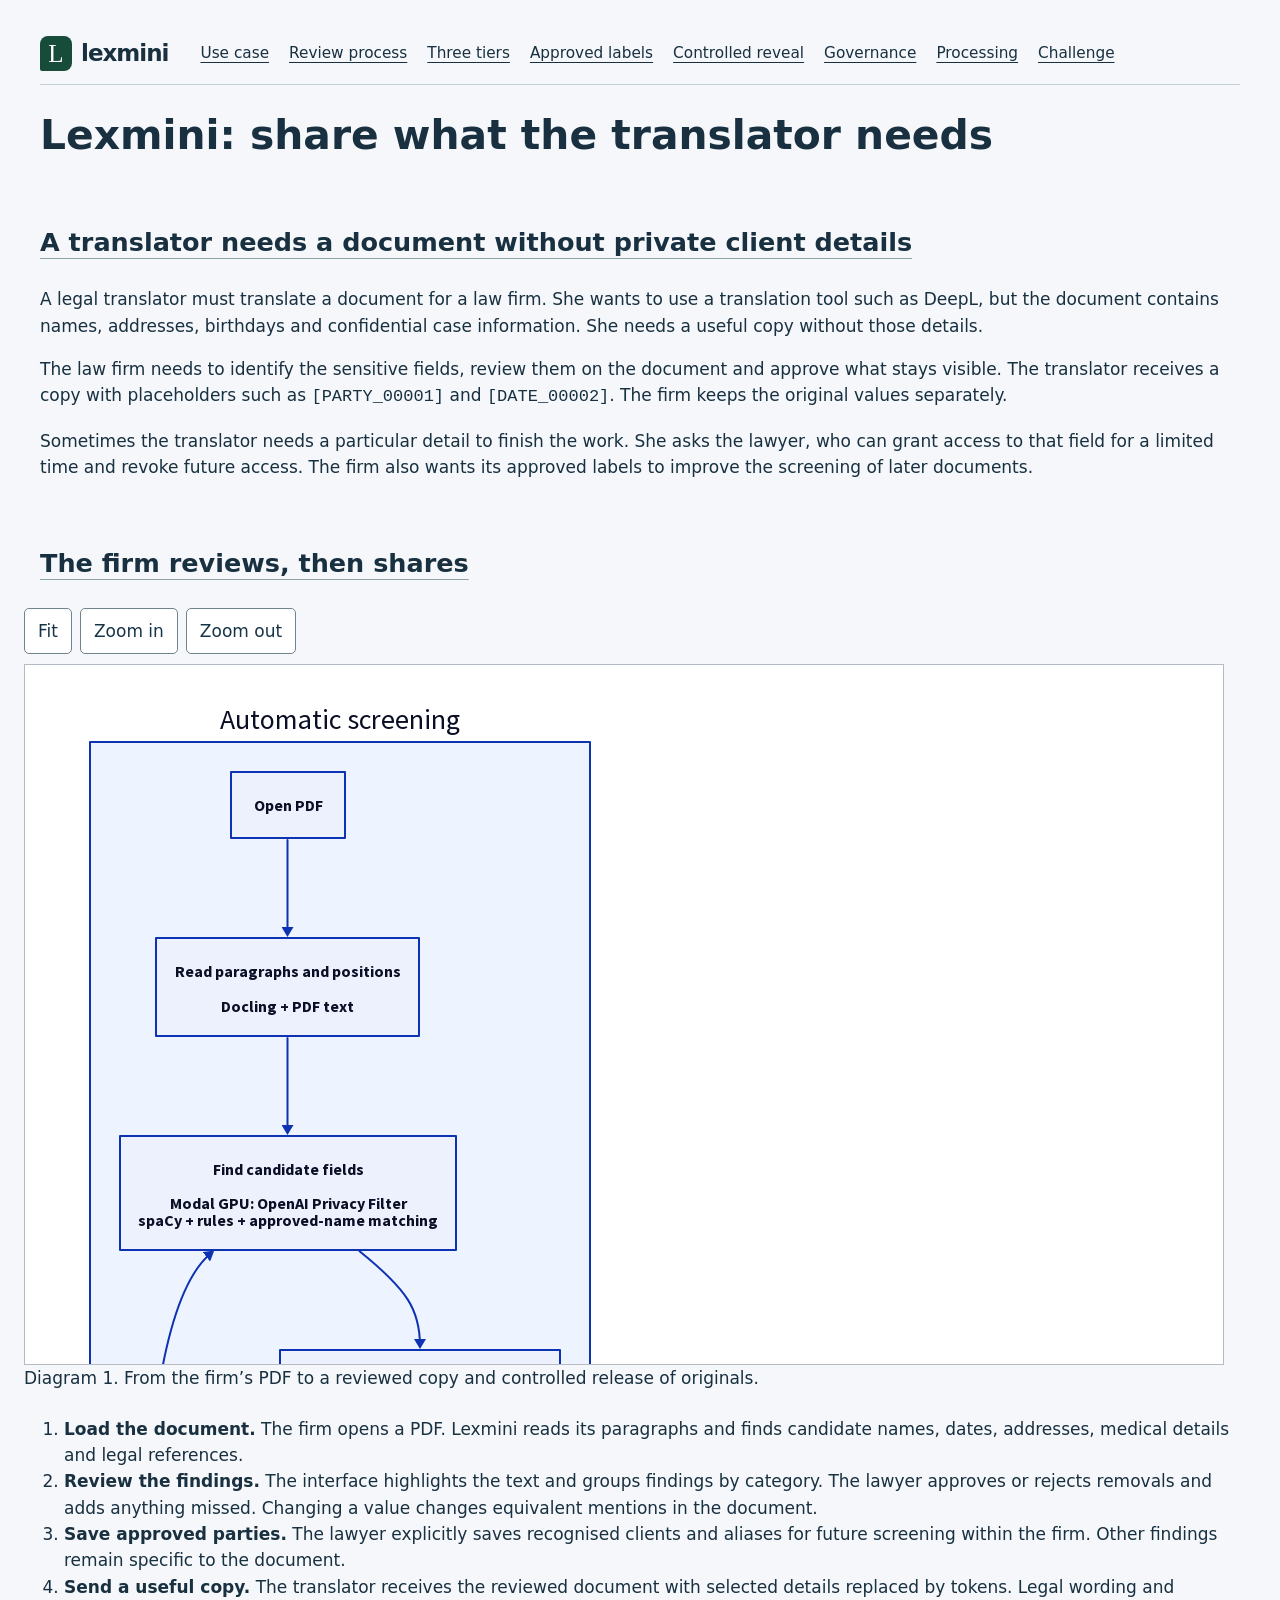
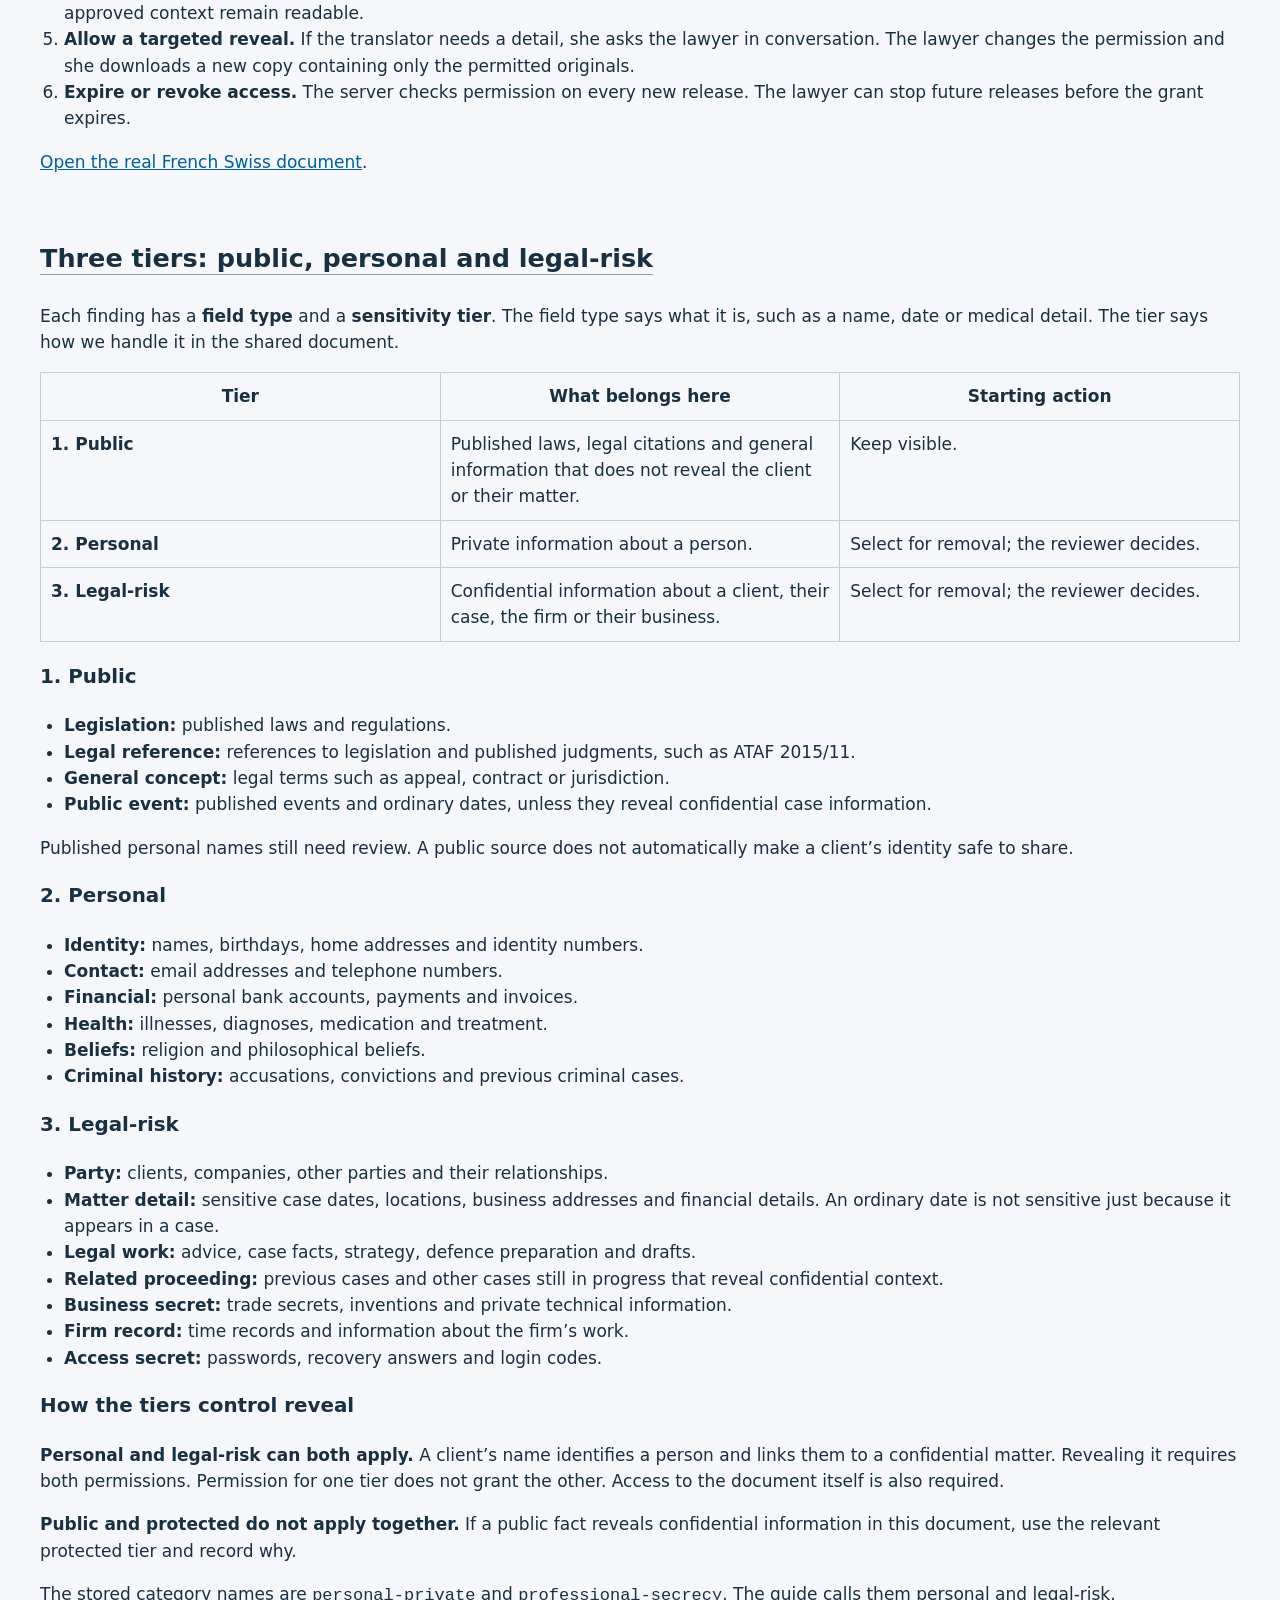
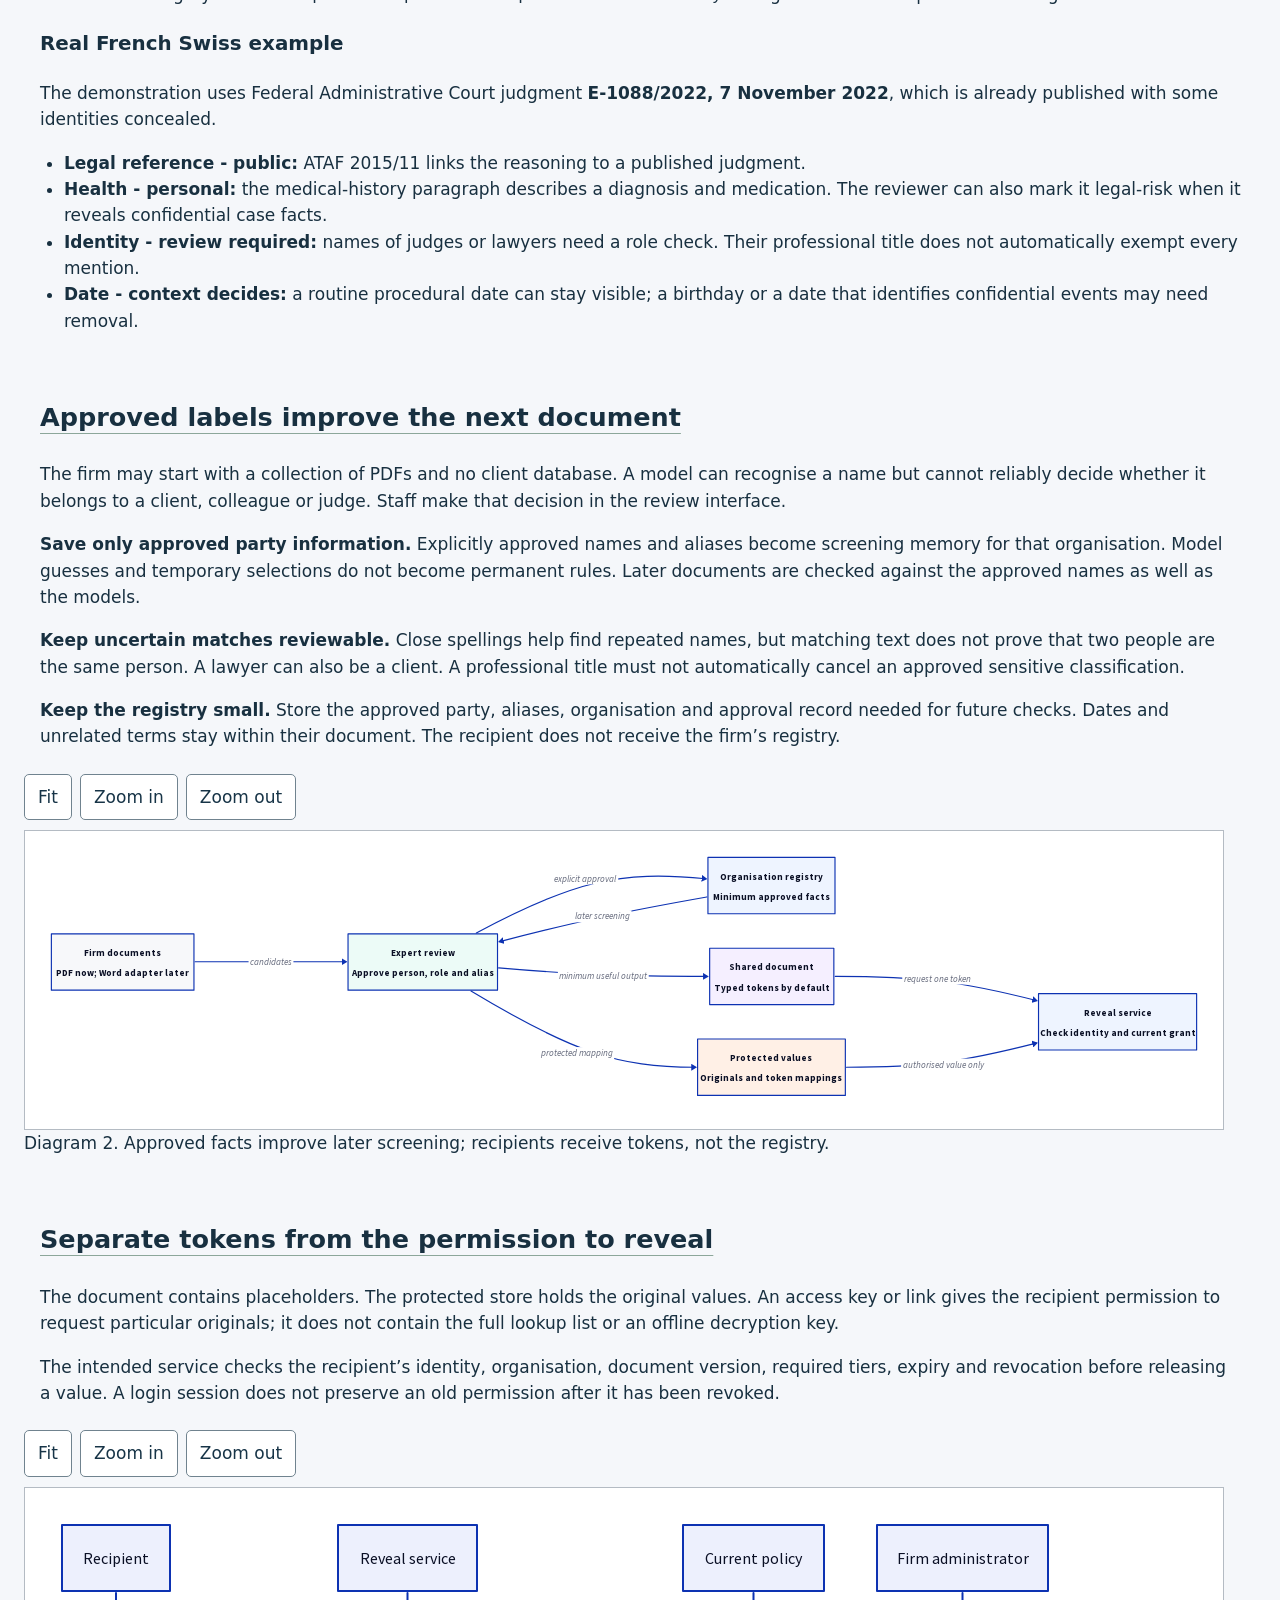
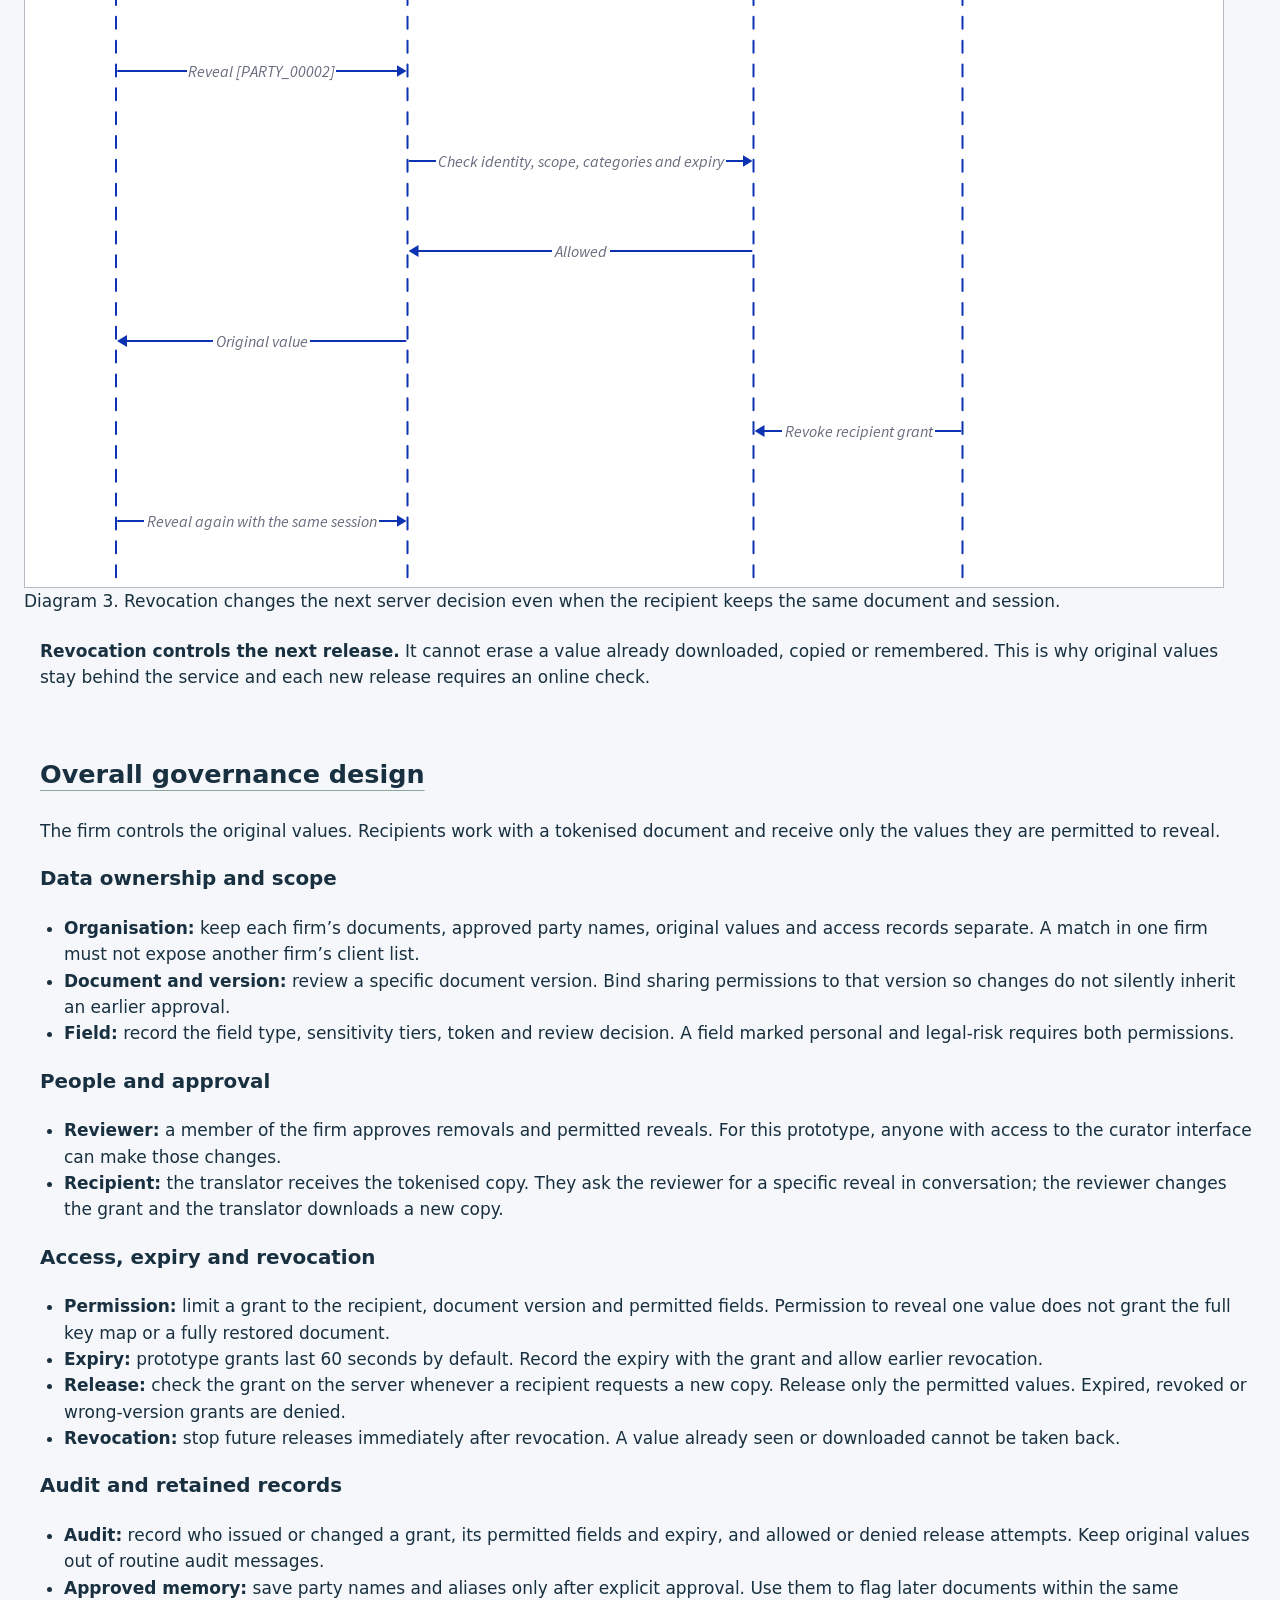
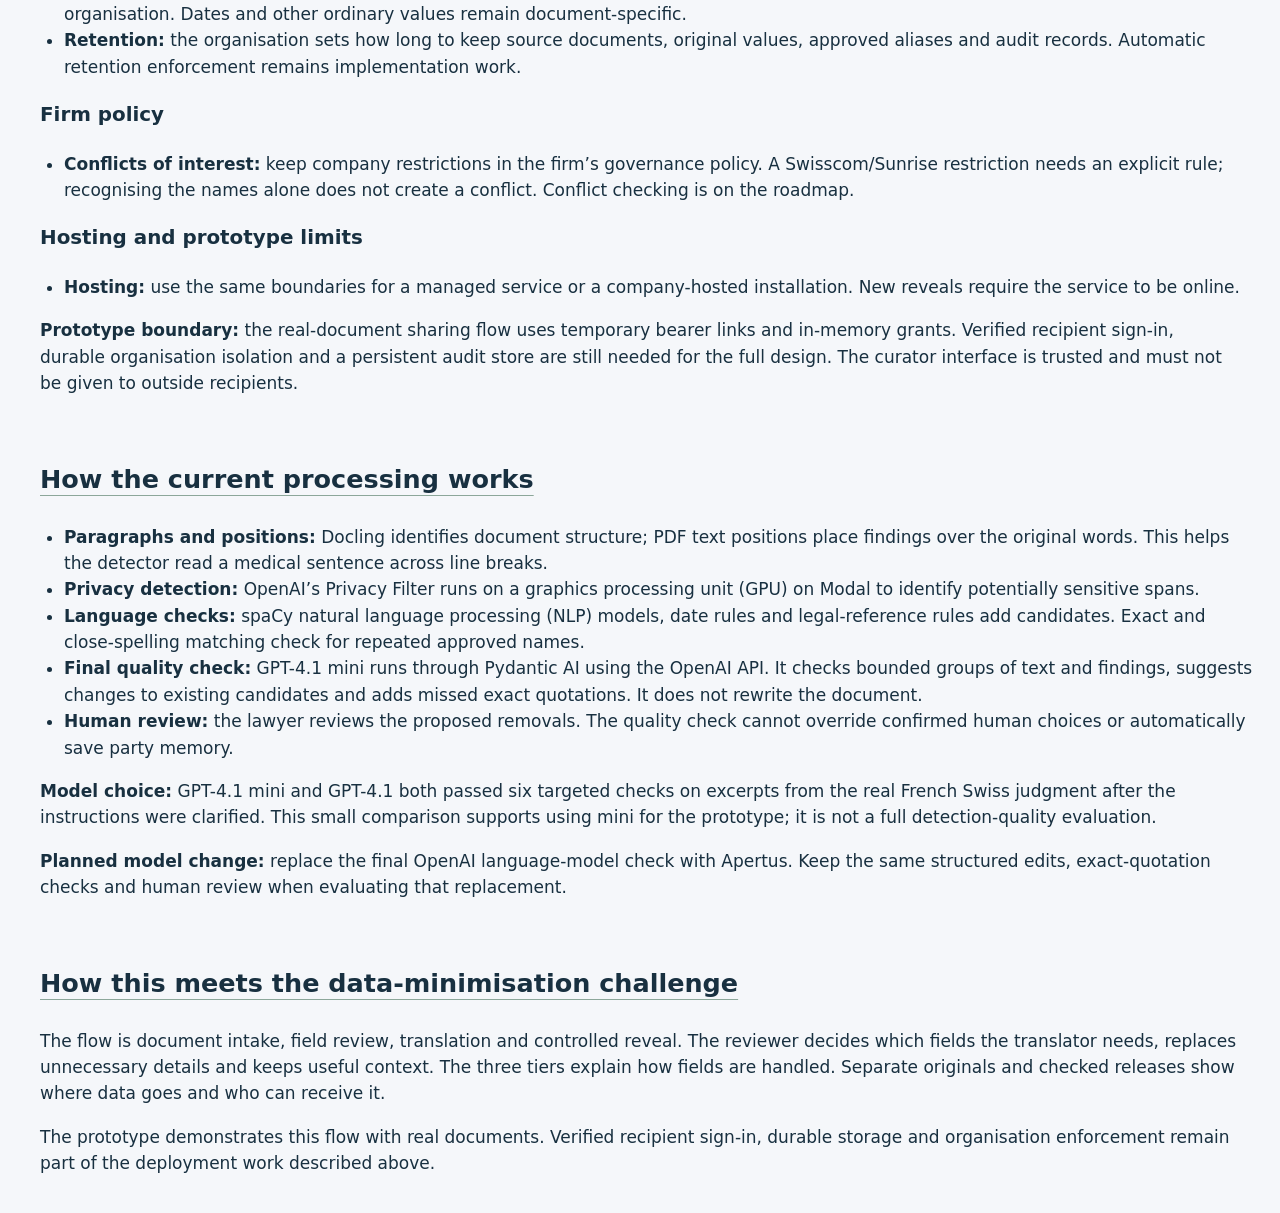
==== extension/governance-guide.html @ ac09ee48 "Publish Lexmini Legal Hackathon prototype" ====
<!DOCTYPE html>
<html xmlns="http://www.w3.org/1999/xhtml">
<head>
  <meta charset="utf-8" />
  <meta name="generator" content="pandoc" />
  <meta name="viewport" content="width=device-width, initial-scale=1.0, user-scalable=yes" />
  <title>Lexmini - token governance and track requirements</title>
  <style>
    /* Default styles provided by pandoc.
    ** See https://pandoc.org/MANUAL.html#variables-for-html for config info.
    */
    code{white-space: pre-wrap;}
    span.smallcaps{font-variant: small-caps;}
    div.columns{display: flex; gap: min(4vw, 1.5em);}
    div.column{flex: auto; overflow-x: auto;}
    div.hanging-indent{margin-left: 1.5em; text-indent: -1.5em;}
    /* The extra [class] is a hack that increases specificity enough to
       override a similar rule in reveal.js */
    ul.task-list[class]{list-style: none;}
    ul.task-list li input[type="checkbox"] {
      font-size: inherit;
      width: 0.8em;
      margin: 0 0.8em 0.2em -1.6em;
      vertical-align: middle;
    }
    .display.math{display: block; text-align: center; margin: 0.5rem auto;}
  </style>
  
<link rel="stylesheet" href="governance.css"><script defer src="governance-guide.js"></script></head>
<body>
<h1 id="lexmini-share-what-the-translator-needs">Lexmini: share what the
translator needs</h1>
<h2 id="a-translator-needs-a-document-without-private-client-details">A
translator needs a document without private client details</h2>
<p>A legal translator must translate a document for a law firm. She
wants to use a translation tool such as DeepL, but the document contains
names, addresses, birthdays and confidential case information. She needs
a useful copy without those details.</p>
<p>The law firm needs to identify the sensitive fields, review them on
the document and approve what stays visible. The translator receives a
copy with placeholders such as <code>[PARTY_00001]</code> and
<code>[DATE_00002]</code>. The firm keeps the original values
separately.</p>
<p>Sometimes the translator needs a particular detail to finish the
work. She asks the lawyer, who can grant access to that field for a
limited time and revoke future access. The firm also wants its approved
labels to improve the screening of later documents.</p>
<h2 id="the-firm-reviews-then-shares">The firm reviews, then shares</h2>
<figure class="d2-diagram">
<div>
<?xml version="1.0" encoding="utf-8"?>
<svg xmlns="http://www.w3.org/2000/svg" xmlns:xlink="http://www.w3.org/1999/xlink" preserveAspectRatio="xMinYMin meet" viewBox="0 0 835 2150">
<svg class="d2-1808019858 d2-svg" width="835" height="2150" viewBox="9 -45 835 2150">
<rect x="9.000000" y="-45.000000" width="835.000000" height="2150.000000" rx="0.000000" fill="#FFFFFF" class=" fill-N7" stroke-width="0" /><style type="text/css"><![CDATA[
.d2-1808019858 .text {
    font-family: "d2-1808019858-font-regular";
}
@font-face {
    font-family: d2-1808019858-font-regular;
    src: url("[data-uri]");
}
.d2-1808019858 .text-bold {
    font-family: "d2-1808019858-font-bold";
}
@font-face {
    font-family: d2-1808019858-font-bold;
    src: url("[data-uri]");
}
.d2-1808019858 .text-italic {
    font-family: "d2-1808019858-font-italic";
}
@font-face {
    font-family: d2-1808019858-font-italic;
    src: url("[data-uri]");
}]]></style><style type="text/css"><![CDATA[.shape {
  shape-rendering: geometricPrecision;
  stroke-linejoin: round;
}
.connection {
  stroke-linecap: round;
  stroke-linejoin: round;
}
.blend {
  mix-blend-mode: multiply;
  opacity: 0.5;
}

        .d2-1808019858 .fill-N1{fill:#0A0F25;}
        .d2-1808019858 .fill-N2{fill:#676C7E;}
        .d2-1808019858 .fill-N3{fill:#9499AB;}
        .d2-1808019858 .fill-N4{fill:#CFD2DD;}
        .d2-1808019858 .fill-N5{fill:#DEE1EB;}
        .d2-1808019858 .fill-N6{fill:#EEF1F8;}
        .d2-1808019858 .fill-N7{fill:#FFFFFF;}
        .d2-1808019858 .fill-B1{fill:#0D32B2;}
        .d2-1808019858 .fill-B2{fill:#0D32B2;}
        .d2-1808019858 .fill-B3{fill:#E3E9FD;}
        .d2-1808019858 .fill-B4{fill:#E3E9FD;}
        .d2-1808019858 .fill-B5{fill:#EDF0FD;}
        .d2-1808019858 .fill-B6{fill:#F7F8FE;}
        .d2-1808019858 .fill-AA2{fill:#4A6FF3;}
        .d2-1808019858 .fill-AA4{fill:#EDF0FD;}
        .d2-1808019858 .fill-AA5{fill:#F7F8FE;}
        .d2-1808019858 .fill-AB4{fill:#EDF0FD;}
        .d2-1808019858 .fill-AB5{fill:#F7F8FE;}
        .d2-1808019858 .stroke-N1{stroke:#0A0F25;}
        .d2-1808019858 .stroke-N2{stroke:#676C7E;}
        .d2-1808019858 .stroke-N3{stroke:#9499AB;}
        .d2-1808019858 .stroke-N4{stroke:#CFD2DD;}
        .d2-1808019858 .stroke-N5{stroke:#DEE1EB;}
        .d2-1808019858 .stroke-N6{stroke:#EEF1F8;}
        .d2-1808019858 .stroke-N7{stroke:#FFFFFF;}
        .d2-1808019858 .stroke-B1{stroke:#0D32B2;}
        .d2-1808019858 .stroke-B2{stroke:#0D32B2;}
        .d2-1808019858 .stroke-B3{stroke:#E3E9FD;}
        .d2-1808019858 .stroke-B4{stroke:#E3E9FD;}
        .d2-1808019858 .stroke-B5{stroke:#EDF0FD;}
        .d2-1808019858 .stroke-B6{stroke:#F7F8FE;}
        .d2-1808019858 .stroke-AA2{stroke:#4A6FF3;}
        .d2-1808019858 .stroke-AA4{stroke:#EDF0FD;}
        .d2-1808019858 .stroke-AA5{stroke:#F7F8FE;}
        .d2-1808019858 .stroke-AB4{stroke:#EDF0FD;}
        .d2-1808019858 .stroke-AB5{stroke:#F7F8FE;}
        .d2-1808019858 .background-color-N1{background-color:#0A0F25;}
        .d2-1808019858 .background-color-N2{background-color:#676C7E;}
        .d2-1808019858 .background-color-N3{background-color:#9499AB;}
        .d2-1808019858 .background-color-N4{background-color:#CFD2DD;}
        .d2-1808019858 .background-color-N5{background-color:#DEE1EB;}
        .d2-1808019858 .background-color-N6{background-color:#EEF1F8;}
        .d2-1808019858 .background-color-N7{background-color:#FFFFFF;}
        .d2-1808019858 .background-color-B1{background-color:#0D32B2;}
        .d2-1808019858 .background-color-B2{background-color:#0D32B2;}
        .d2-1808019858 .background-color-B3{background-color:#E3E9FD;}
        .d2-1808019858 .background-color-B4{background-color:#E3E9FD;}
        .d2-1808019858 .background-color-B5{background-color:#EDF0FD;}
        .d2-1808019858 .background-color-B6{background-color:#F7F8FE;}
        .d2-1808019858 .background-color-AA2{background-color:#4A6FF3;}
        .d2-1808019858 .background-color-AA4{background-color:#EDF0FD;}
        .d2-1808019858 .background-color-AA5{background-color:#F7F8FE;}
        .d2-1808019858 .background-color-AB4{background-color:#EDF0FD;}
        .d2-1808019858 .background-color-AB5{background-color:#F7F8FE;}
        .d2-1808019858 .color-N1{color:#0A0F25;}
        .d2-1808019858 .color-N2{color:#676C7E;}
        .d2-1808019858 .color-N3{color:#9499AB;}
        .d2-1808019858 .color-N4{color:#CFD2DD;}
        .d2-1808019858 .color-N5{color:#DEE1EB;}
        .d2-1808019858 .color-N6{color:#EEF1F8;}
        .d2-1808019858 .color-N7{color:#FFFFFF;}
        .d2-1808019858 .color-B1{color:#0D32B2;}
        .d2-1808019858 .color-B2{color:#0D32B2;}
        .d2-1808019858 .color-B3{color:#E3E9FD;}
        .d2-1808019858 .color-B4{color:#E3E9FD;}
        .d2-1808019858 .color-B5{color:#EDF0FD;}
        .d2-1808019858 .color-B6{color:#F7F8FE;}
        .d2-1808019858 .color-AA2{color:#4A6FF3;}
        .d2-1808019858 .color-AA4{color:#EDF0FD;}
        .d2-1808019858 .color-AA5{color:#F7F8FE;}
        .d2-1808019858 .color-AB4{color:#EDF0FD;}
        .d2-1808019858 .color-AB5{color:#F7F8FE;}.appendix text.text{fill:#0A0F25}.md{--color-fg-default:#0A0F25;--color-fg-muted:#676C7E;--color-fg-subtle:#9499AB;--color-canvas-default:#FFFFFF;--color-canvas-subtle:#EEF1F8;--color-border-default:#0D32B2;--color-border-muted:#0D32B2;--color-neutral-muted:#EEF1F8;--color-accent-fg:#0D32B2;--color-accent-emphasis:#0D32B2;--color-attention-subtle:#676C7E;--color-danger-fg:red;}.sketch-overlay-B1{fill:url(#streaks-darker-d2-1808019858);mix-blend-mode:lighten}.sketch-overlay-B2{fill:url(#streaks-darker-d2-1808019858);mix-blend-mode:lighten}.sketch-overlay-B3{fill:url(#streaks-bright-d2-1808019858);mix-blend-mode:darken}.sketch-overlay-B4{fill:url(#streaks-bright-d2-1808019858);mix-blend-mode:darken}.sketch-overlay-B5{fill:url(#streaks-bright-d2-1808019858);mix-blend-mode:darken}.sketch-overlay-B6{fill:url(#streaks-bright-d2-1808019858);mix-blend-mode:darken}.sketch-overlay-AA2{fill:url(#streaks-dark-d2-1808019858);mix-blend-mode:overlay}.sketch-overlay-AA4{fill:url(#streaks-bright-d2-1808019858);mix-blend-mode:darken}.sketch-overlay-AA5{fill:url(#streaks-bright-d2-1808019858);mix-blend-mode:darken}.sketch-overlay-AB4{fill:url(#streaks-bright-d2-1808019858);mix-blend-mode:darken}.sketch-overlay-AB5{fill:url(#streaks-bright-d2-1808019858);mix-blend-mode:darken}.sketch-overlay-N1{fill:url(#streaks-darker-d2-1808019858);mix-blend-mode:lighten}.sketch-overlay-N2{fill:url(#streaks-dark-d2-1808019858);mix-blend-mode:overlay}.sketch-overlay-N3{fill:url(#streaks-normal-d2-1808019858);mix-blend-mode:color-burn}.sketch-overlay-N4{fill:url(#streaks-normal-d2-1808019858);mix-blend-mode:color-burn}.sketch-overlay-N5{fill:url(#streaks-bright-d2-1808019858);mix-blend-mode:darken}.sketch-overlay-N6{fill:url(#streaks-bright-d2-1808019858);mix-blend-mode:darken}.sketch-overlay-N7{fill:url(#streaks-bright-d2-1808019858);mix-blend-mode:darken}.light-code{display: block}.dark-code{display: none}]]></style><g class="c2NyZWVu"><g class="shape" ><rect x="62.000000" y="20.000000" width="500.000000" height="752.000000" stroke="#0D32B2" fill="#eef4ff" class=" stroke-B1" style="stroke-width:2;" /></g><text x="312.000000" y="7.000000" fill="#0A0F25" class="text fill-N1" style="text-anchor:middle;font-size:28px">Automatic
screening</text></g><g class="cmV2aWV3"><g class="shape" ><rect x="274.000000" y="913.000000" width="237.000000" height="114.000000" stroke="#0D32B2" fill="#ecfbf7" class=" stroke-B1" style="stroke-width:2;" /></g><text x="392.500000" y="951.500000" fill="#0A0F25" class="text-bold fill-N1" style="text-anchor:middle;font-size:16px"><tspan x="392.500000" dy="0.000000">Law
firm reviews</tspan><tspan x="392.500000" dy="17.250000">
</tspan><tspan x="392.500000" dy="17.250000">Approve or reject
removals</tspan><tspan x="392.500000" dy="17.250000">Add missed
fields</tspan></text></g><g class="bWVtb3J5"><g class="shape" ><rect x="34.000000" y="1148.000000" width="274.000000" height="98.000000" stroke="#0D32B2" fill="#ecfbf7" class=" stroke-B1" style="stroke-width:2;" /></g><text x="171.000000" y="1186.500000" fill="#0A0F25" class="text-bold fill-N1" style="text-anchor:middle;font-size:16px"><tspan x="171.000000" dy="0.000000">Firm's
approved party names</tspan><tspan x="171.000000" dy="17.666667">
</tspan><tspan x="171.000000" dy="17.666667">Save only after explicit
approval</tspan></text></g><g class="Y29weQ=="><g class="shape" ><rect x="510.000000" y="1148.000000" width="309.000000" height="98.000000" stroke="#0D32B2" fill="#f5efff" class=" stroke-B1" style="stroke-width:2;" /></g><text x="664.500000" y="1186.500000" fill="#0A0F25" class="text-bold fill-N1" style="text-anchor:middle;font-size:16px"><tspan x="664.500000" dy="0.000000">Translator's
copy</tspan><tspan x="664.500000" dy="17.666667">
</tspan><tspan x="664.500000" dy="17.666667">Selected originals replaced
by
tokens</tspan></text></g><g class="dmF1bHQ="><g class="shape" ><rect x="233.000000" y="1544.000000" width="241.000000" height="98.000000" stroke="#0D32B2" fill="#fff0e6" class=" stroke-B1" style="stroke-width:2;" /></g><text x="353.500000" y="1582.500000" fill="#0A0F25" class="text-bold fill-N1" style="text-anchor:middle;font-size:16px"><tspan x="353.500000" dy="0.000000">Separate
protected store</tspan><tspan x="353.500000" dy="17.666667">
</tspan><tspan x="353.500000" dy="17.666667">Tokens mapped to
originals</tspan></text></g><g class="cmVxdWVzdA=="><g class="shape" ><rect x="556.000000" y="1346.000000" width="217.000000" height="98.000000" stroke="#0D32B2" fill="#f7f8fa" class=" stroke-B1" style="stroke-width:2;" /></g><text x="664.500000" y="1384.500000" fill="#0A0F25" class="text-bold fill-N1" style="text-anchor:middle;font-size:16px"><tspan x="664.500000" dy="0.000000">Translator
asks lawyer</tspan><tspan x="664.500000" dy="17.666667">
</tspan><tspan x="664.500000" dy="17.666667">Request a specific
detail</tspan></text></g><g class="Z3JhbnQ="><g class="shape" ><rect x="534.000000" y="1544.000000" width="261.000000" height="98.000000" stroke="#0D32B2" fill="#ecfbf7" class=" stroke-B1" style="stroke-width:2;" /></g><text x="664.500000" y="1582.500000" fill="#0A0F25" class="text-bold fill-N1" style="text-anchor:middle;font-size:16px"><tspan x="664.500000" dy="0.000000">Lawyer
permits selected fields</tspan><tspan x="664.500000" dy="17.666667">
</tspan><tspan x="664.500000" dy="17.666667">Set expiry; revoke at any
time</tspan></text></g><g class="Z2F0ZQ=="><g class="shape" ><rect x="319.000000" y="1763.000000" width="259.000000" height="98.000000" stroke="#0D32B2" fill="#eef4ff" class=" stroke-B1" style="stroke-width:2;" /></g><text x="448.500000" y="1801.500000" fill="#0A0F25" class="text-bold fill-N1" style="text-anchor:middle;font-size:16px"><tspan x="448.500000" dy="0.000000">Check
current permission</tspan><tspan x="448.500000" dy="17.666667">
</tspan><tspan x="448.500000" dy="17.666667">Every new download or
reveal</tspan></text></g><g class="YWxsb3dlZA=="><g class="shape" ><rect x="521.000000" y="1982.000000" width="260.000000" height="98.000000" stroke="#0D32B2" fill="#f5efff" class=" stroke-B1" style="stroke-width:2;" /></g><text x="651.000000" y="2020.500000" fill="#0A0F25" class="text-bold fill-N1" style="text-anchor:middle;font-size:16px"><tspan x="651.000000" dy="0.000000">Valid
grant</tspan><tspan x="651.000000" dy="17.666667">
</tspan><tspan x="651.000000" dy="17.666667">Release permitted values
only</tspan></text></g><g class="ZGVuaWVk"><g class="shape" ><rect x="275.000000" y="1982.000000" width="186.000000" height="98.000000" stroke="#0D32B2" fill="#fde8d7" class=" stroke-B1" style="stroke-width:2;" /></g><text x="368.000000" y="2020.500000" fill="#0A0F25" class="text-bold fill-N1" style="text-anchor:middle;font-size:16px"><tspan x="368.000000" dy="0.000000">Expired
or revoked</tspan><tspan x="368.000000" dy="17.666667">
</tspan><tspan x="368.000000" dy="17.666667">Release no
originals</tspan></text></g><g class="c2NyZWVuLnVwbG9hZA=="><g class="shape" ><rect x="203.000000" y="50.000000" width="114.000000" height="66.000000" stroke="#0D32B2" fill="#EDF0FD" class=" stroke-B1 fill-B5" style="stroke-width:2;" /></g><text x="260.000000" y="88.500000" fill="#0A0F25" class="text-bold fill-N1" style="text-anchor:middle;font-size:16px">Open
PDF</text></g><g class="c2NyZWVuLmxheW91dA=="><g class="shape" ><rect x="128.000000" y="216.000000" width="263.000000" height="98.000000" stroke="#0D32B2" fill="#EDF0FD" class=" stroke-B1 fill-B5" style="stroke-width:2;" /></g><text x="259.500000" y="254.500000" fill="#0A0F25" class="text-bold fill-N1" style="text-anchor:middle;font-size:16px"><tspan x="259.500000" dy="0.000000">Read
paragraphs and positions</tspan><tspan x="259.500000" dy="17.666667">
</tspan><tspan x="259.500000" dy="17.666667">Docling + PDF
text</tspan></text></g><g class="c2NyZWVuLmRldGVjdA=="><g class="shape" ><rect x="92.000000" y="414.000000" width="336.000000" height="114.000000" stroke="#0D32B2" fill="#EDF0FD" class=" stroke-B1 fill-B5" style="stroke-width:2;" /></g><text x="260.000000" y="452.500000" fill="#0A0F25" class="text-bold fill-N1" style="text-anchor:middle;font-size:16px"><tspan x="260.000000" dy="0.000000">Find
candidate fields</tspan><tspan x="260.000000" dy="17.250000">
</tspan><tspan x="260.000000" dy="17.250000">Modal GPU: OpenAI Privacy
Filter</tspan><tspan x="260.000000" dy="17.250000">spaCy + rules +
approved-name
matching</tspan></text></g><g class="c2NyZWVuLmNoZWNr"><g class="shape" ><rect x="252.000000" y="628.000000" width="280.000000" height="114.000000" stroke="#0D32B2" fill="#EDF0FD" class=" stroke-B1 fill-B5" style="stroke-width:2;" /></g><text x="392.000000" y="666.500000" fill="#0A0F25" class="text-bold fill-N1" style="text-anchor:middle;font-size:16px"><tspan x="392.000000" dy="0.000000">Check
categories and missed text</tspan><tspan x="392.000000" dy="17.250000">
</tspan><tspan x="392.000000" dy="17.250000">GPT-4.1 mini via Pydantic
AI</tspan><tspan x="392.000000" dy="17.250000">Planned replacement:
Apertus</tspan></text></g><g class="c2NyZWVuLih1cGxvYWQgLSZndDsgbGF5b3V0KVswXQ=="><marker id="mk-d2-1808019858-3488378134" markerWidth="10.000000" markerHeight="12.000000" refX="7.000000" refY="6.000000" viewBox="0.000000 0.000000 10.000000 12.000000" orient="auto" markerUnits="userSpaceOnUse">
<polygon points="0.000000,0.000000 10.000000,6.000000 0.000000,12.000000" fill="#0D32B2" class="connection fill-B1" stroke-width="2" />
</marker><path d="M 259.500000 118.000000 C 259.500000 156.000000 259.500000 176.000000 259.500000 212.000000" stroke="#0D32B2" fill="none" class="connection stroke-B1" style="stroke-width:2;" marker-end="url(#mk-d2-1808019858-3488378134)" mask="url(#d2-1808019858)" /></g><g class="c2NyZWVuLihsYXlvdXQgLSZndDsgZGV0ZWN0KVswXQ=="><path d="M 259.500000 316.000000 C 259.500000 354.000000 259.500000 374.000000 259.500000 410.000000" stroke="#0D32B2" fill="none" class="connection stroke-B1" style="stroke-width:2;" marker-end="url(#mk-d2-1808019858-3488378134)" mask="url(#d2-1808019858)" /></g><g class="c2NyZWVuLihkZXRlY3QgLSZndDsgY2hlY2spWzBd"><path d="M 331.556826 529.255505 C 379.600006 568.000000 392.000000 588.000000 392.000000 624.000000" stroke="#0D32B2" fill="none" class="connection stroke-B1" style="stroke-width:2;" marker-end="url(#mk-d2-1808019858-3488378134)" mask="url(#d2-1808019858)" /></g><g class="KHNjcmVlbi5jaGVjayAtJmd0OyByZXZpZXcpWzBd"><path d="M 392.000000 744.000000 C 392.000000 782.000000 392.000000 864.700012 392.000000 909.500000" stroke="#0D32B2" fill="none" class="connection stroke-B1" style="stroke-width:2;" marker-end="url(#mk-d2-1808019858-3488378134)" mask="url(#d2-1808019858)" /></g><g class="KHJldmlldyAtJmd0OyBtZW1vcnkpWzBd"><path d="M 306.344439 1027.622104 C 236.000000 1075.300049 212.800003 1099.699951 193.568393 1144.820306" stroke="#0D32B2" fill="none" class="connection stroke-B1" style="stroke-width:2;" marker-end="url(#mk-d2-1808019858-3488378134)" mask="url(#d2-1808019858)" /><text x="236.000000" y="1081.000000" fill="#676C7E" class="text-italic fill-N2" style="text-anchor:middle;font-size:16px">Save
approved
parties</text></g><g class="KG1lbW9yeSAtJmd0OyBzY3JlZW4uZGV0ZWN0KVswXQ=="><path d="M 149.215772 1146.660167 C 129.199005 1099.699951 124.000000 1064.000000 124.000000 1028.750000 C 124.000000 993.500000 124.000000 946.500000 124.000000 911.250000 C 124.000000 876.000000 124.000000 840.400024 124.000000 822.250000 C 124.000000 804.099976 124.000000 770.599976 124.000000 738.500000 C 124.000000 706.400024 136.600006 568.000000 183.866845 530.486632" stroke="#0D32B2" fill="none" class="connection stroke-B1" style="stroke-width:2;" marker-end="url(#mk-d2-1808019858-3488378134)" mask="url(#d2-1808019858)" /><text x="124.500000" y="834.000000" fill="#676C7E" class="text-italic fill-N2" style="text-anchor:middle;font-size:16px">Later
documents</text></g><g class="KHJldmlldyAtJmd0OyBjb3B5KVswXQ=="><path d="M 513.334657 1021.892270 C 633.900024 1074.218994 664.500000 1099.699951 664.500000 1144.500000" stroke="#0D32B2" fill="none" class="connection stroke-B1" style="stroke-width:2;" marker-end="url(#mk-d2-1808019858-3488378134)" mask="url(#d2-1808019858)" /></g><g class="KHJldmlldyAtJmd0OyB2YXVsdClbMF0="><path d="M 372.876899 1028.400459 C 357.500000 1075.300049 353.500000 1109.400024 353.500000 1142.250000 C 353.500000 1175.099976 353.500000 1216.800049 353.500000 1246.500000 C 353.500000 1276.199951 353.500000 1315.800049 353.500000 1345.500000 C 353.500000 1375.199951 353.500000 1504.000000 353.500000 1540.000000" stroke="#0D32B2" fill="none" class="connection stroke-B1" style="stroke-width:2;" marker-end="url(#mk-d2-1808019858-3488378134)" mask="url(#d2-1808019858)" /></g><g class="KGNvcHkgLSZndDsgcmVxdWVzdClbMF0="><path d="M 664.500000 1248.000000 C 664.500000 1286.000000 664.500000 1306.000000 664.500000 1342.000000" stroke="#0D32B2" fill="none" class="connection stroke-B1" style="stroke-width:2;" marker-end="url(#mk-d2-1808019858-3488378134)" mask="url(#d2-1808019858)" /></g><g class="KHJlcXVlc3QgLSZndDsgZ3JhbnQpWzBd"><path d="M 664.500000 1446.000000 C 664.500000 1484.000000 664.500000 1504.000000 664.500000 1540.000000" stroke="#0D32B2" fill="none" class="connection stroke-B1" style="stroke-width:2;" marker-end="url(#mk-d2-1808019858-3488378134)" mask="url(#d2-1808019858)" /></g><g class="KGdyYW50IC0mZ3Q7IGdhdGUpWzBd"><path d="M 664.500000 1643.500000 C 664.500000 1690.300049 640.700012 1714.699951 549.059581 1761.675339" stroke="#0D32B2" fill="none" class="connection stroke-B1" style="stroke-width:2;" marker-end="url(#mk-d2-1808019858-3488378134)" mask="url(#d2-1808019858)" /></g><g class="KHZhdWx0IC0mZ3Q7IGdhdGUpWzBd"><path d="M 353.500000 1643.500000 C 353.500000 1690.300049 363.899994 1714.699951 402.905065 1760.455939" stroke="#0D32B2" fill="none" class="connection stroke-B1" style="stroke-width:2;" marker-end="url(#mk-d2-1808019858-3488378134)" mask="url(#d2-1808019858)" /><text x="362.000000" y="1715.000000" fill="#676C7E" class="text-italic fill-N2" style="text-anchor:middle;font-size:16px">Originals
stay
separate</text></g><g class="KGdhdGUgLSZndDsgZGVuaWVkKVswXQ=="><path d="M 410.329990 1862.122060 C 376.299988 1909.300049 367.500000 1933.699951 367.500000 1978.500000" stroke="#0D32B2" fill="none" class="connection stroke-B1" style="stroke-width:2;" marker-end="url(#mk-d2-1808019858-3488378134)" mask="url(#d2-1808019858)" /><text x="373.500000" y="1922.000000" fill="#676C7E" class="text-italic fill-N2" style="text-anchor:middle;font-size:16px">Denied</text></g><g class="KGdhdGUgLSZndDsgYWxsb3dlZClbMF0="><path d="M 540.256390 1861.456606 C 628.099976 1909.300049 650.500000 1933.699951 650.500000 1978.500000" stroke="#0D32B2" fill="none" class="connection stroke-B1" style="stroke-width:2;" marker-end="url(#mk-d2-1808019858-3488378134)" mask="url(#d2-1808019858)" /><text x="619.000000" y="1910.000000" fill="#676C7E" class="text-italic fill-N2" style="text-anchor:middle;font-size:16px">Allowed</text></g><mask id="d2-1808019858" maskUnits="userSpaceOnUse" x="9" y="-45" width="835" height="2150">
<rect x="9" y="-45" width="835" height="2150" fill="white"></rect>
<rect x="160.000000" y="1065.000000" width="152" height="21" fill="black"></rect>
<rect x="67.000000" y="818.000000" width="115" height="21" fill="black"></rect>
<rect x="284.000000" y="1699.000000" width="156" height="21" fill="black"></rect>
<rect x="348.000000" y="1906.000000" width="51" height="21" fill="black"></rect>
<rect x="590.000000" y="1894.000000" width="58" height="21" fill="black"></rect>
</mask>
</svg>
</svg>
</div>
<figcaption>
Diagram 1. From the firm’s PDF to a reviewed copy and controlled release
of originals.
</figcaption>
</figure>
<ol type="1">
<li><strong>Load the document.</strong> The firm opens a PDF. Lexmini
reads its paragraphs and finds candidate names, dates, addresses,
medical details and legal references.</li>
<li><strong>Review the findings.</strong> The interface highlights the
text and groups findings by category. The lawyer approves or rejects
removals and adds anything missed. Changing a value changes equivalent
mentions in the document.</li>
<li><strong>Save approved parties.</strong> The lawyer explicitly saves
recognised clients and aliases for future screening within the firm.
Other findings remain specific to the document.</li>
<li><strong>Send a useful copy.</strong> The translator receives the
reviewed document with selected details replaced by tokens. Legal
wording and approved context remain readable.</li>
<li><strong>Allow a targeted reveal.</strong> If the translator needs a
detail, she asks the lawyer in conversation. The lawyer changes the
permission and she downloads a new copy containing only the permitted
originals.</li>
<li><strong>Expire or revoke access.</strong> The server checks
permission on every new release. The lawyer can stop future releases
before the grant expires.</li>
</ol>
<p><a
href="http://127.0.0.1:8766/assets/review.html?quality=CH_BVGE_001_E-1088-2022_2022-11-07">Open
the real French Swiss document</a>.</p>
<h2 id="three-tiers-public-personal-and-legal-risk">Three tiers: public,
personal and legal-risk</h2>
<p>Each finding has a <strong>field type</strong> and a
<strong>sensitivity tier</strong>. The field type says what it is, such
as a name, date or medical detail. The tier says how we handle it in the
shared document.</p>
<table>
<colgroup>
<col style="width: 33%" />
<col style="width: 33%" />
<col style="width: 33%" />
</colgroup>
<thead>
<tr>
<th>Tier</th>
<th>What belongs here</th>
<th>Starting action</th>
</tr>
</thead>
<tbody>
<tr>
<td><strong>1. Public</strong></td>
<td>Published laws, legal citations and general information that does
not reveal the client or their matter.</td>
<td>Keep visible.</td>
</tr>
<tr>
<td><strong>2. Personal</strong></td>
<td>Private information about a person.</td>
<td>Select for removal; the reviewer decides.</td>
</tr>
<tr>
<td><strong>3. Legal-risk</strong></td>
<td>Confidential information about a client, their case, the firm or
their business.</td>
<td>Select for removal; the reviewer decides.</td>
</tr>
</tbody>
</table>
<h3 id="public">1. Public</h3>
<ul>
<li><strong>Legislation:</strong> published laws and regulations.</li>
<li><strong>Legal reference:</strong> references to legislation and
published judgments, such as ATAF 2015/11.</li>
<li><strong>General concept:</strong> legal terms such as appeal,
contract or jurisdiction.</li>
<li><strong>Public event:</strong> published events and ordinary dates,
unless they reveal confidential case information.</li>
</ul>
<p>Published personal names still need review. A public source does not
automatically make a client’s identity safe to share.</p>
<h3 id="personal">2. Personal</h3>
<ul>
<li><strong>Identity:</strong> names, birthdays, home addresses and
identity numbers.</li>
<li><strong>Contact:</strong> email addresses and telephone
numbers.</li>
<li><strong>Financial:</strong> personal bank accounts, payments and
invoices.</li>
<li><strong>Health:</strong> illnesses, diagnoses, medication and
treatment.</li>
<li><strong>Beliefs:</strong> religion and philosophical beliefs.</li>
<li><strong>Criminal history:</strong> accusations, convictions and
previous criminal cases.</li>
</ul>
<h3 id="legal-risk">3. Legal-risk</h3>
<ul>
<li><strong>Party:</strong> clients, companies, other parties and their
relationships.</li>
<li><strong>Matter detail:</strong> sensitive case dates, locations,
business addresses and financial details. An ordinary date is not
sensitive just because it appears in a case.</li>
<li><strong>Legal work:</strong> advice, case facts, strategy, defence
preparation and drafts.</li>
<li><strong>Related proceeding:</strong> previous cases and other cases
still in progress that reveal confidential context.</li>
<li><strong>Business secret:</strong> trade secrets, inventions and
private technical information.</li>
<li><strong>Firm record:</strong> time records and information about the
firm’s work.</li>
<li><strong>Access secret:</strong> passwords, recovery answers and
login codes.</li>
</ul>
<h3 id="how-the-tiers-control-reveal">How the tiers control reveal</h3>
<p><strong>Personal and legal-risk can both apply.</strong> A client’s
name identifies a person and links them to a confidential matter.
Revealing it requires both permissions. Permission for one tier does not
grant the other. Access to the document itself is also required.</p>
<p><strong>Public and protected do not apply together.</strong> If a
public fact reveals confidential information in this document, use the
relevant protected tier and record why.</p>
<p>The stored category names are <code>personal-private</code> and
<code>professional-secrecy</code>. The guide calls them personal and
legal-risk.</p>
<h3 id="real-french-swiss-example">Real French Swiss example</h3>
<p>The demonstration uses Federal Administrative Court judgment
<strong>E-1088/2022, 7 November 2022</strong>, which is already
published with some identities concealed.</p>
<ul>
<li><strong>Legal reference - public:</strong> ATAF 2015/11 links the
reasoning to a published judgment.</li>
<li><strong>Health - personal:</strong> the medical-history paragraph
describes a diagnosis and medication. The reviewer can also mark it
legal-risk when it reveals confidential case facts.</li>
<li><strong>Identity - review required:</strong> names of judges or
lawyers need a role check. Their professional title does not
automatically exempt every mention.</li>
<li><strong>Date - context decides:</strong> a routine procedural date
can stay visible; a birthday or a date that identifies confidential
events may need removal.</li>
</ul>
<h2 id="approved-labels-improve-the-next-document">Approved labels
improve the next document</h2>
<p>The firm may start with a collection of PDFs and no client database.
A model can recognise a name but cannot reliably decide whether it
belongs to a client, colleague or judge. Staff make that decision in the
review interface.</p>
<p><strong>Save only approved party information.</strong> Explicitly
approved names and aliases become screening memory for that
organisation. Model guesses and temporary selections do not become
permanent rules. Later documents are checked against the approved names
as well as the models.</p>
<p><strong>Keep uncertain matches reviewable.</strong> Close spellings
help find repeated names, but matching text does not prove that two
people are the same person. A lawyer can also be a client. A
professional title must not automatically cancel an approved sensitive
classification.</p>
<p><strong>Keep the registry small.</strong> Store the approved party,
aliases, organisation and approval record needed for future checks.
Dates and unrelated terms stay within their document. The recipient does
not receive the firm’s registry.</p>
<figure class="d2-diagram">
<div>
<?xml version="1.0" encoding="utf-8"?>
<svg xmlns="http://www.w3.org/2000/svg" xmlns:xlink="http://www.w3.org/1999/xlink" preserveAspectRatio="xMinYMin meet" viewBox="0 0 2042 464">
<svg class="d2-110306069 d2-svg" width="2042" height="464" viewBox="-25 -23 2042 464">
<rect x="-25.000000" y="-23.000000" width="2042.000000" height="464.000000" rx="0.000000" fill="#FFFFFF" class=" fill-N7" stroke-width="0" /><style type="text/css"><![CDATA[
.d2-110306069 .text-bold {
    font-family: "d2-110306069-font-bold";
}
@font-face {
    font-family: d2-110306069-font-bold;
    src: url("[data-uri]");
}
.d2-110306069 .text-italic {
    font-family: "d2-110306069-font-italic";
}
@font-face {
    font-family: d2-110306069-font-italic;
    src: url("[data-uri]");
}]]></style><style type="text/css"><![CDATA[.shape {
  shape-rendering: geometricPrecision;
  stroke-linejoin: round;
}
.connection {
  stroke-linecap: round;
  stroke-linejoin: round;
}
.blend {
  mix-blend-mode: multiply;
  opacity: 0.5;
}

        .d2-110306069 .fill-N1{fill:#0A0F25;}
        .d2-110306069 .fill-N2{fill:#676C7E;}
        .d2-110306069 .fill-N3{fill:#9499AB;}
        .d2-110306069 .fill-N4{fill:#CFD2DD;}
        .d2-110306069 .fill-N5{fill:#DEE1EB;}
        .d2-110306069 .fill-N6{fill:#EEF1F8;}
        .d2-110306069 .fill-N7{fill:#FFFFFF;}
        .d2-110306069 .fill-B1{fill:#0D32B2;}
        .d2-110306069 .fill-B2{fill:#0D32B2;}
        .d2-110306069 .fill-B3{fill:#E3E9FD;}
        .d2-110306069 .fill-B4{fill:#E3E9FD;}
        .d2-110306069 .fill-B5{fill:#EDF0FD;}
        .d2-110306069 .fill-B6{fill:#F7F8FE;}
        .d2-110306069 .fill-AA2{fill:#4A6FF3;}
        .d2-110306069 .fill-AA4{fill:#EDF0FD;}
        .d2-110306069 .fill-AA5{fill:#F7F8FE;}
        .d2-110306069 .fill-AB4{fill:#EDF0FD;}
        .d2-110306069 .fill-AB5{fill:#F7F8FE;}
        .d2-110306069 .stroke-N1{stroke:#0A0F25;}
        .d2-110306069 .stroke-N2{stroke:#676C7E;}
        .d2-110306069 .stroke-N3{stroke:#9499AB;}
        .d2-110306069 .stroke-N4{stroke:#CFD2DD;}
        .d2-110306069 .stroke-N5{stroke:#DEE1EB;}
        .d2-110306069 .stroke-N6{stroke:#EEF1F8;}
        .d2-110306069 .stroke-N7{stroke:#FFFFFF;}
        .d2-110306069 .stroke-B1{stroke:#0D32B2;}
        .d2-110306069 .stroke-B2{stroke:#0D32B2;}
        .d2-110306069 .stroke-B3{stroke:#E3E9FD;}
        .d2-110306069 .stroke-B4{stroke:#E3E9FD;}
        .d2-110306069 .stroke-B5{stroke:#EDF0FD;}
        .d2-110306069 .stroke-B6{stroke:#F7F8FE;}
        .d2-110306069 .stroke-AA2{stroke:#4A6FF3;}
        .d2-110306069 .stroke-AA4{stroke:#EDF0FD;}
        .d2-110306069 .stroke-AA5{stroke:#F7F8FE;}
        .d2-110306069 .stroke-AB4{stroke:#EDF0FD;}
        .d2-110306069 .stroke-AB5{stroke:#F7F8FE;}
        .d2-110306069 .background-color-N1{background-color:#0A0F25;}
        .d2-110306069 .background-color-N2{background-color:#676C7E;}
        .d2-110306069 .background-color-N3{background-color:#9499AB;}
        .d2-110306069 .background-color-N4{background-color:#CFD2DD;}
        .d2-110306069 .background-color-N5{background-color:#DEE1EB;}
        .d2-110306069 .background-color-N6{background-color:#EEF1F8;}
        .d2-110306069 .background-color-N7{background-color:#FFFFFF;}
        .d2-110306069 .background-color-B1{background-color:#0D32B2;}
        .d2-110306069 .background-color-B2{background-color:#0D32B2;}
        .d2-110306069 .background-color-B3{background-color:#E3E9FD;}
        .d2-110306069 .background-color-B4{background-color:#E3E9FD;}
        .d2-110306069 .background-color-B5{background-color:#EDF0FD;}
        .d2-110306069 .background-color-B6{background-color:#F7F8FE;}
        .d2-110306069 .background-color-AA2{background-color:#4A6FF3;}
        .d2-110306069 .background-color-AA4{background-color:#EDF0FD;}
        .d2-110306069 .background-color-AA5{background-color:#F7F8FE;}
        .d2-110306069 .background-color-AB4{background-color:#EDF0FD;}
        .d2-110306069 .background-color-AB5{background-color:#F7F8FE;}
        .d2-110306069 .color-N1{color:#0A0F25;}
        .d2-110306069 .color-N2{color:#676C7E;}
        .d2-110306069 .color-N3{color:#9499AB;}
        .d2-110306069 .color-N4{color:#CFD2DD;}
        .d2-110306069 .color-N5{color:#DEE1EB;}
        .d2-110306069 .color-N6{color:#EEF1F8;}
        .d2-110306069 .color-N7{color:#FFFFFF;}
        .d2-110306069 .color-B1{color:#0D32B2;}
        .d2-110306069 .color-B2{color:#0D32B2;}
        .d2-110306069 .color-B3{color:#E3E9FD;}
        .d2-110306069 .color-B4{color:#E3E9FD;}
        .d2-110306069 .color-B5{color:#EDF0FD;}
        .d2-110306069 .color-B6{color:#F7F8FE;}
        .d2-110306069 .color-AA2{color:#4A6FF3;}
        .d2-110306069 .color-AA4{color:#EDF0FD;}
        .d2-110306069 .color-AA5{color:#F7F8FE;}
        .d2-110306069 .color-AB4{color:#EDF0FD;}
        .d2-110306069 .color-AB5{color:#F7F8FE;}.appendix text.text{fill:#0A0F25}.md{--color-fg-default:#0A0F25;--color-fg-muted:#676C7E;--color-fg-subtle:#9499AB;--color-canvas-default:#FFFFFF;--color-canvas-subtle:#EEF1F8;--color-border-default:#0D32B2;--color-border-muted:#0D32B2;--color-neutral-muted:#EEF1F8;--color-accent-fg:#0D32B2;--color-accent-emphasis:#0D32B2;--color-attention-subtle:#676C7E;--color-danger-fg:red;}.sketch-overlay-B1{fill:url(#streaks-darker-d2-110306069);mix-blend-mode:lighten}.sketch-overlay-B2{fill:url(#streaks-darker-d2-110306069);mix-blend-mode:lighten}.sketch-overlay-B3{fill:url(#streaks-bright-d2-110306069);mix-blend-mode:darken}.sketch-overlay-B4{fill:url(#streaks-bright-d2-110306069);mix-blend-mode:darken}.sketch-overlay-B5{fill:url(#streaks-bright-d2-110306069);mix-blend-mode:darken}.sketch-overlay-B6{fill:url(#streaks-bright-d2-110306069);mix-blend-mode:darken}.sketch-overlay-AA2{fill:url(#streaks-dark-d2-110306069);mix-blend-mode:overlay}.sketch-overlay-AA4{fill:url(#streaks-bright-d2-110306069);mix-blend-mode:darken}.sketch-overlay-AA5{fill:url(#streaks-bright-d2-110306069);mix-blend-mode:darken}.sketch-overlay-AB4{fill:url(#streaks-bright-d2-110306069);mix-blend-mode:darken}.sketch-overlay-AB5{fill:url(#streaks-bright-d2-110306069);mix-blend-mode:darken}.sketch-overlay-N1{fill:url(#streaks-darker-d2-110306069);mix-blend-mode:lighten}.sketch-overlay-N2{fill:url(#streaks-dark-d2-110306069);mix-blend-mode:overlay}.sketch-overlay-N3{fill:url(#streaks-normal-d2-110306069);mix-blend-mode:color-burn}.sketch-overlay-N4{fill:url(#streaks-normal-d2-110306069);mix-blend-mode:color-burn}.sketch-overlay-N5{fill:url(#streaks-bright-d2-110306069);mix-blend-mode:darken}.sketch-overlay-N6{fill:url(#streaks-bright-d2-110306069);mix-blend-mode:darken}.sketch-overlay-N7{fill:url(#streaks-bright-d2-110306069);mix-blend-mode:darken}.light-code{display: block}.dark-code{display: none}]]></style><g class="aW50YWtl"><g class="shape" ><rect x="0.000000" y="135.000000" width="248.000000" height="98.000000" stroke="#0D32B2" fill="#f7f8fa" class=" stroke-B1" style="stroke-width:2;" /></g><text x="124.000000" y="173.500000" fill="#0A0F25" class="text-bold fill-N1" style="text-anchor:middle;font-size:16px"><tspan x="124.000000" dy="0.000000">Firm
documents</tspan><tspan x="124.000000" dy="17.666667">
</tspan><tspan x="124.000000" dy="17.666667">PDF now; Word adapter
later</tspan></text></g><g class="cmV2aWV3"><g class="shape" ><rect x="516.000000" y="135.000000" width="260.000000" height="98.000000" stroke="#0D32B2" fill="#ecfbf7" class=" stroke-B1" style="stroke-width:2;" /></g><text x="646.000000" y="173.500000" fill="#0A0F25" class="text-bold fill-N1" style="text-anchor:middle;font-size:16px"><tspan x="646.000000" dy="0.000000">Expert
review</tspan><tspan x="646.000000" dy="17.666667">
</tspan><tspan x="646.000000" dy="17.666667">Approve person, role and
alias</tspan></text></g><g class="cmVnaXN0cnk="><g class="shape" ><rect x="1142.000000" y="2.000000" width="221.000000" height="98.000000" stroke="#0D32B2" fill="#eef4ff" class=" stroke-B1" style="stroke-width:2;" /></g><text x="1252.500000" y="40.500000" fill="#0A0F25" class="text-bold fill-N1" style="text-anchor:middle;font-size:16px"><tspan x="1252.500000" dy="0.000000">Organisation
registry</tspan><tspan x="1252.500000" dy="17.666667">
</tspan><tspan x="1252.500000" dy="17.666667">Minimum approved
facts</tspan></text></g><g class="dmF1bHQ="><g class="shape" ><rect x="1124.000000" y="318.000000" width="257.000000" height="98.000000" stroke="#0D32B2" fill="#fff0e6" class=" stroke-B1" style="stroke-width:2;" /></g><text x="1252.500000" y="356.500000" fill="#0A0F25" class="text-bold fill-N1" style="text-anchor:middle;font-size:16px"><tspan x="1252.500000" dy="0.000000">Protected
values</tspan><tspan x="1252.500000" dy="17.666667">
</tspan><tspan x="1252.500000" dy="17.666667">Originals and token
mappings</tspan></text></g><g class="b3V0cHV0"><g class="shape" ><rect x="1145.000000" y="160.000000" width="216.000000" height="98.000000" stroke="#0D32B2" fill="#f5efff" class=" stroke-B1" style="stroke-width:2;" /></g><text x="1253.000000" y="198.500000" fill="#0A0F25" class="text-bold fill-N1" style="text-anchor:middle;font-size:16px"><tspan x="1253.000000" dy="0.000000">Shared
document</tspan><tspan x="1253.000000" dy="17.666667">
</tspan><tspan x="1253.000000" dy="17.666667">Typed tokens by
default</tspan></text></g><g class="Z2F0ZQ=="><g class="shape" ><rect x="1717.000000" y="239.000000" width="275.000000" height="98.000000" stroke="#0D32B2" fill="#eef4ff" class=" stroke-B1" style="stroke-width:2;" /></g><text x="1854.500000" y="277.500000" fill="#0A0F25" class="text-bold fill-N1" style="text-anchor:middle;font-size:16px"><tspan x="1854.500000" dy="0.000000">Reveal
service</tspan><tspan x="1854.500000" dy="17.666667">
</tspan><tspan x="1854.500000" dy="17.666667">Check identity and current
grant</tspan></text></g><g class="KGludGFrZSAtJmd0OyByZXZpZXcpWzBd"><marker id="mk-d2-110306069-3488378134" markerWidth="10.000000" markerHeight="12.000000" refX="7.000000" refY="6.000000" viewBox="0.000000 0.000000 10.000000 12.000000" orient="auto" markerUnits="userSpaceOnUse">
<polygon points="0.000000,0.000000 10.000000,6.000000 0.000000,12.000000" fill="#0D32B2" class="connection fill-B1" stroke-width="2" />
</marker><path d="M 250.000000 183.500000 C 355.200012 183.500000 408.799988 183.500000 512.000000 183.500000" stroke="#0D32B2" fill="none" class="connection stroke-B1" style="stroke-width:2;" marker-end="url(#mk-d2-110306069-3488378134)" mask="url(#d2-110306069)" /><text x="382.000000" y="189.000000" fill="#676C7E" class="text-italic fill-N2" style="text-anchor:middle;font-size:16px">candidates</text></g><g class="KHJldmlldyAtJmd0OyByZWdpc3RyeSlbMF0="><path d="M 739.148602 133.554915 C 907.476990 43.299999 988.400024 24.299999 1138.019443 39.106091" stroke="#0D32B2" fill="none" class="connection stroke-B1" style="stroke-width:2;" marker-end="url(#mk-d2-110306069-3488378134)" mask="url(#d2-110306069)" /><text x="929.000000" y="44.000000" fill="#676C7E" class="text-italic fill-N2" style="text-anchor:middle;font-size:16px">explicit
approval</text></g><g class="KHJlZ2lzdHJ5IC0mZ3Q7IHJldmlldylbMF0="><path d="M 1140.030640 70.848741 C 988.400024 97.699997 915.200012 113.500000 779.872588 148.498469" stroke="#0D32B2" fill="none" class="connection stroke-B1" style="stroke-width:2;" marker-end="url(#mk-d2-110306069-3488378134)" mask="url(#d2-110306069)" /><text x="958.000000" y="110.000000" fill="#676C7E" class="text-italic fill-N2" style="text-anchor:middle;font-size:16px">later
screening</text></g><g class="KHJldmlldyAtJmd0OyB2YXVsdClbMF0="><path d="M 729.890601 234.531299 C 905.635010 340.299988 984.799988 367.000000 1120.000000 367.000000" stroke="#0D32B2" fill="none" class="connection stroke-B1" style="stroke-width:2;" marker-end="url(#mk-d2-110306069-3488378134)" mask="url(#d2-110306069)" /><text x="913.500000" y="348.000000" fill="#676C7E" class="text-italic fill-N2" style="text-anchor:middle;font-size:16px">protected
mapping</text></g><g class="KHJldmlldyAtJmd0OyBvdXRwdXQpWzBd"><path d="M 777.992610 194.171777 C 915.200012 206.000000 988.900024 209.000000 1140.500000 209.000000" stroke="#0D32B2" fill="none" class="connection stroke-B1" style="stroke-width:2;" marker-end="url(#mk-d2-110306069-3488378134)" mask="url(#d2-110306069)" /><text x="960.000000" y="213.000000" fill="#676C7E" class="text-italic fill-N2" style="text-anchor:middle;font-size:16px">minimum
useful
output</text></g><g class="KG91dHB1dCAtJmd0OyBnYXRlKVswXQ=="><path d="M 1363.500000 209.000000 C 1511.500000 209.000000 1582.599976 217.600006 1713.124918 251.008164" stroke="#0D32B2" fill="none" class="connection stroke-B1" style="stroke-width:2;" marker-end="url(#mk-d2-110306069-3488378134)" mask="url(#d2-110306069)" /><text x="1541.000000" y="218.000000" fill="#676C7E" class="text-italic fill-N2" style="text-anchor:middle;font-size:16px">request
one
token</text></g><g class="KHZhdWx0IC0mZ3Q7IGdhdGUpWzBd"><path d="M 1383.000000 367.000000 C 1515.400024 367.000000 1582.599976 358.399994 1713.124918 324.991836" stroke="#0D32B2" fill="none" class="connection stroke-B1" style="stroke-width:2;" marker-end="url(#mk-d2-110306069-3488378134)" mask="url(#d2-110306069)" /><text x="1551.000000" y="368.000000" fill="#676C7E" class="text-italic fill-N2" style="text-anchor:middle;font-size:16px">authorised
value
only</text></g><mask id="d2-110306069" maskUnits="userSpaceOnUse" x="-25" y="-23" width="2042" height="464">
<rect x="-25" y="-23" width="2042" height="464" fill="white"></rect>
<rect x="343.000000" y="173.000000" width="78" height="21" fill="black"></rect>
<rect x="872.000000" y="28.000000" width="114" height="21" fill="black"></rect>
<rect x="907.000000" y="94.000000" width="102" height="21" fill="black"></rect>
<rect x="848.000000" y="332.000000" width="131" height="21" fill="black"></rect>
<rect x="881.000000" y="197.000000" width="158" height="21" fill="black"></rect>
<rect x="1480.000000" y="202.000000" width="122" height="21" fill="black"></rect>
<rect x="1478.000000" y="352.000000" width="146" height="21" fill="black"></rect>
</mask>
</svg>
</svg>
</div>
<figcaption>
Diagram 2. Approved facts improve later screening; recipients receive
tokens, not the registry.
</figcaption>
</figure>
<h2 id="separate-tokens-from-the-permission-to-reveal">Separate tokens
from the permission to reveal</h2>
<p>The document contains placeholders. The protected store holds the
original values. An access key or link gives the recipient permission to
request particular originals; it does not contain the full lookup list
or an offline decryption key.</p>
<p>The intended service checks the recipient’s identity, organisation,
document version, required tiers, expiry and revocation before releasing
a value. A login session does not preserve an old permission after it
has been revoked.</p>
<figure class="d2-diagram">
<div>
<?xml version="1.0" encoding="utf-8"?>
<svg xmlns="http://www.w3.org/2000/svg" xmlns:xlink="http://www.w3.org/1999/xlink" preserveAspectRatio="xMinYMin meet" viewBox="0 0 1036 986">
<svg class="d2-1053357509 d2-svg" width="1036" height="986" viewBox="-13 27 1036 986">
<rect x="-13.000000" y="27.000000" width="1036.000000" height="986.000000" rx="0.000000" fill="#FFFFFF" class=" fill-N7" stroke-width="0" /><style type="text/css"><![CDATA[
.d2-1053357509 .text {
    font-family: "d2-1053357509-font-regular";
}
@font-face {
    font-family: d2-1053357509-font-regular;
    src: url("[data-uri]");
}
.d2-1053357509 .text-italic {
    font-family: "d2-1053357509-font-italic";
}
@font-face {
    font-family: d2-1053357509-font-italic;
    src: url("[data-uri]");
}]]></style><style type="text/css"><![CDATA[.shape {
  shape-rendering: geometricPrecision;
  stroke-linejoin: round;
}
.connection {
  stroke-linecap: round;
  stroke-linejoin: round;
}
.blend {
  mix-blend-mode: multiply;
  opacity: 0.5;
}

        .d2-1053357509 .fill-N1{fill:#0A0F25;}
        .d2-1053357509 .fill-N2{fill:#676C7E;}
        .d2-1053357509 .fill-N3{fill:#9499AB;}
        .d2-1053357509 .fill-N4{fill:#CFD2DD;}
        .d2-1053357509 .fill-N5{fill:#DEE1EB;}
        .d2-1053357509 .fill-N6{fill:#EEF1F8;}
        .d2-1053357509 .fill-N7{fill:#FFFFFF;}
        .d2-1053357509 .fill-B1{fill:#0D32B2;}
        .d2-1053357509 .fill-B2{fill:#0D32B2;}
        .d2-1053357509 .fill-B3{fill:#E3E9FD;}
        .d2-1053357509 .fill-B4{fill:#E3E9FD;}
        .d2-1053357509 .fill-B5{fill:#EDF0FD;}
        .d2-1053357509 .fill-B6{fill:#F7F8FE;}
        .d2-1053357509 .fill-AA2{fill:#4A6FF3;}
        .d2-1053357509 .fill-AA4{fill:#EDF0FD;}
        .d2-1053357509 .fill-AA5{fill:#F7F8FE;}
        .d2-1053357509 .fill-AB4{fill:#EDF0FD;}
        .d2-1053357509 .fill-AB5{fill:#F7F8FE;}
        .d2-1053357509 .stroke-N1{stroke:#0A0F25;}
        .d2-1053357509 .stroke-N2{stroke:#676C7E;}
        .d2-1053357509 .stroke-N3{stroke:#9499AB;}
        .d2-1053357509 .stroke-N4{stroke:#CFD2DD;}
        .d2-1053357509 .stroke-N5{stroke:#DEE1EB;}
        .d2-1053357509 .stroke-N6{stroke:#EEF1F8;}
        .d2-1053357509 .stroke-N7{stroke:#FFFFFF;}
        .d2-1053357509 .stroke-B1{stroke:#0D32B2;}
        .d2-1053357509 .stroke-B2{stroke:#0D32B2;}
        .d2-1053357509 .stroke-B3{stroke:#E3E9FD;}
        .d2-1053357509 .stroke-B4{stroke:#E3E9FD;}
        .d2-1053357509 .stroke-B5{stroke:#EDF0FD;}
        .d2-1053357509 .stroke-B6{stroke:#F7F8FE;}
        .d2-1053357509 .stroke-AA2{stroke:#4A6FF3;}
        .d2-1053357509 .stroke-AA4{stroke:#EDF0FD;}
        .d2-1053357509 .stroke-AA5{stroke:#F7F8FE;}
        .d2-1053357509 .stroke-AB4{stroke:#EDF0FD;}
        .d2-1053357509 .stroke-AB5{stroke:#F7F8FE;}
        .d2-1053357509 .background-color-N1{background-color:#0A0F25;}
        .d2-1053357509 .background-color-N2{background-color:#676C7E;}
        .d2-1053357509 .background-color-N3{background-color:#9499AB;}
        .d2-1053357509 .background-color-N4{background-color:#CFD2DD;}
        .d2-1053357509 .background-color-N5{background-color:#DEE1EB;}
        .d2-1053357509 .background-color-N6{background-color:#EEF1F8;}
        .d2-1053357509 .background-color-N7{background-color:#FFFFFF;}
        .d2-1053357509 .background-color-B1{background-color:#0D32B2;}
        .d2-1053357509 .background-color-B2{background-color:#0D32B2;}
        .d2-1053357509 .background-color-B3{background-color:#E3E9FD;}
        .d2-1053357509 .background-color-B4{background-color:#E3E9FD;}
        .d2-1053357509 .background-color-B5{background-color:#EDF0FD;}
        .d2-1053357509 .background-color-B6{background-color:#F7F8FE;}
        .d2-1053357509 .background-color-AA2{background-color:#4A6FF3;}
        .d2-1053357509 .background-color-AA4{background-color:#EDF0FD;}
        .d2-1053357509 .background-color-AA5{background-color:#F7F8FE;}
        .d2-1053357509 .background-color-AB4{background-color:#EDF0FD;}
        .d2-1053357509 .background-color-AB5{background-color:#F7F8FE;}
        .d2-1053357509 .color-N1{color:#0A0F25;}
        .d2-1053357509 .color-N2{color:#676C7E;}
        .d2-1053357509 .color-N3{color:#9499AB;}
        .d2-1053357509 .color-N4{color:#CFD2DD;}
        .d2-1053357509 .color-N5{color:#DEE1EB;}
        .d2-1053357509 .color-N6{color:#EEF1F8;}
        .d2-1053357509 .color-N7{color:#FFFFFF;}
        .d2-1053357509 .color-B1{color:#0D32B2;}
        .d2-1053357509 .color-B2{color:#0D32B2;}
        .d2-1053357509 .color-B3{color:#E3E9FD;}
        .d2-1053357509 .color-B4{color:#E3E9FD;}
        .d2-1053357509 .color-B5{color:#EDF0FD;}
        .d2-1053357509 .color-B6{color:#F7F8FE;}
        .d2-1053357509 .color-AA2{color:#4A6FF3;}
        .d2-1053357509 .color-AA4{color:#EDF0FD;}
        .d2-1053357509 .color-AA5{color:#F7F8FE;}
        .d2-1053357509 .color-AB4{color:#EDF0FD;}
        .d2-1053357509 .color-AB5{color:#F7F8FE;}.appendix text.text{fill:#0A0F25}.md{--color-fg-default:#0A0F25;--color-fg-muted:#676C7E;--color-fg-subtle:#9499AB;--color-canvas-default:#FFFFFF;--color-canvas-subtle:#EEF1F8;--color-border-default:#0D32B2;--color-border-muted:#0D32B2;--color-neutral-muted:#EEF1F8;--color-accent-fg:#0D32B2;--color-accent-emphasis:#0D32B2;--color-attention-subtle:#676C7E;--color-danger-fg:red;}.sketch-overlay-B1{fill:url(#streaks-darker-d2-1053357509);mix-blend-mode:lighten}.sketch-overlay-B2{fill:url(#streaks-darker-d2-1053357509);mix-blend-mode:lighten}.sketch-overlay-B3{fill:url(#streaks-bright-d2-1053357509);mix-blend-mode:darken}.sketch-overlay-B4{fill:url(#streaks-bright-d2-1053357509);mix-blend-mode:darken}.sketch-overlay-B5{fill:url(#streaks-bright-d2-1053357509);mix-blend-mode:darken}.sketch-overlay-B6{fill:url(#streaks-bright-d2-1053357509);mix-blend-mode:darken}.sketch-overlay-AA2{fill:url(#streaks-dark-d2-1053357509);mix-blend-mode:overlay}.sketch-overlay-AA4{fill:url(#streaks-bright-d2-1053357509);mix-blend-mode:darken}.sketch-overlay-AA5{fill:url(#streaks-bright-d2-1053357509);mix-blend-mode:darken}.sketch-overlay-AB4{fill:url(#streaks-bright-d2-1053357509);mix-blend-mode:darken}.sketch-overlay-AB5{fill:url(#streaks-bright-d2-1053357509);mix-blend-mode:darken}.sketch-overlay-N1{fill:url(#streaks-darker-d2-1053357509);mix-blend-mode:lighten}.sketch-overlay-N2{fill:url(#streaks-dark-d2-1053357509);mix-blend-mode:overlay}.sketch-overlay-N3{fill:url(#streaks-normal-d2-1053357509);mix-blend-mode:color-burn}.sketch-overlay-N4{fill:url(#streaks-normal-d2-1053357509);mix-blend-mode:color-burn}.sketch-overlay-N5{fill:url(#streaks-bright-d2-1053357509);mix-blend-mode:darken}.sketch-overlay-N6{fill:url(#streaks-bright-d2-1053357509);mix-blend-mode:darken}.sketch-overlay-N7{fill:url(#streaks-bright-d2-1053357509);mix-blend-mode:darken}.light-code{display: block}.dark-code{display: none}]]></style><g class="cmVjaXBpZW50"><g class="shape" ><rect x="12.000000" y="52.000000" width="108.000000" height="66.000000" stroke="#0D32B2" fill="#EDF0FD" class=" stroke-B1 fill-B5" style="stroke-width:2;" /></g><text x="66.000000" y="90.500000" fill="#0A0F25" class="text fill-N1" style="text-anchor:middle;font-size:16px">Recipient</text></g><g class="c2VydmljZQ=="><g class="shape" ><rect x="288.000000" y="52.000000" width="139.000000" height="66.000000" stroke="#0D32B2" fill="#EDF0FD" class=" stroke-B1 fill-B5" style="stroke-width:2;" /></g><text x="357.500000" y="90.500000" fill="#0A0F25" class="text fill-N1" style="text-anchor:middle;font-size:16px">Reveal
service</text></g><g class="cG9saWN5"><g class="shape" ><rect x="633.000000" y="52.000000" width="141.000000" height="66.000000" stroke="#0D32B2" fill="#EDF0FD" class=" stroke-B1 fill-B5" style="stroke-width:2;" /></g><text x="703.500000" y="90.500000" fill="#0A0F25" class="text fill-N1" style="text-anchor:middle;font-size:16px">Current
policy</text></g><g class="b3duZXI="><g class="shape" ><rect x="827.000000" y="52.000000" width="171.000000" height="66.000000" stroke="#0D32B2" fill="#EDF0FD" class=" stroke-B1 fill-B5" style="stroke-width:2;" /></g><text x="912.500000" y="90.500000" fill="#0A0F25" class="text fill-N1" style="text-anchor:middle;font-size:16px">Firm
administrator</text></g><g class="KHJlY2lwaWVudCAtLSApWzBd"><path d="M 66.000000 120.000000 L 66.000000 987.000000" stroke="#0D32B2" fill="none" class="connection stroke-B2" style="stroke-width:2;stroke-dasharray:12.000000,11.838767;" mask="url(#d2-1053357509)" /></g><g class="KHNlcnZpY2UgLS0gKVswXQ=="><path d="M 357.500000 120.000000 L 357.500000 987.000000" stroke="#0D32B2" fill="none" class="connection stroke-B2" style="stroke-width:2;stroke-dasharray:12.000000,11.838767;" mask="url(#d2-1053357509)" /></g><g class="KHBvbGljeSAtLSApWzBd"><path d="M 703.500000 120.000000 L 703.500000 987.000000" stroke="#0D32B2" fill="none" class="connection stroke-B2" style="stroke-width:2;stroke-dasharray:12.000000,11.838767;" mask="url(#d2-1053357509)" /></g><g class="KG93bmVyIC0tIClbMF0="><path d="M 912.500000 120.000000 L 912.500000 987.000000" stroke="#0D32B2" fill="none" class="connection stroke-B2" style="stroke-width:2;stroke-dasharray:12.000000,11.838767;" mask="url(#d2-1053357509)" /></g><g class="KHJlY2lwaWVudCAtJmd0OyBzZXJ2aWNlKVswXQ=="><marker id="mk-d2-1053357509-3488378134" markerWidth="10.000000" markerHeight="12.000000" refX="7.000000" refY="6.000000" viewBox="0.000000 0.000000 10.000000 12.000000" orient="auto" markerUnits="userSpaceOnUse">
<polygon points="0.000000,0.000000 10.000000,6.000000 0.000000,12.000000" fill="#0D32B2" class="connection fill-B1" stroke-width="2" />
</marker><path d="M 68.000000 198.000000 L 353.500000 198.000000" stroke="#0D32B2" fill="none" class="connection stroke-B1" style="stroke-width:2;" marker-end="url(#mk-d2-1053357509-3488378134)" mask="url(#d2-1053357509)" /><text x="211.500000" y="204.000000" fill="#676C7E" class="text-italic fill-N2" style="text-anchor:middle;font-size:16px">Reveal
[PARTY_00002]</text></g><g class="KHNlcnZpY2UgLSZndDsgcG9saWN5KVswXQ=="><path d="M 359.500000 288.000000 L 699.500000 288.000000" stroke="#0D32B2" fill="none" class="connection stroke-B1" style="stroke-width:2;" marker-end="url(#mk-d2-1053357509-3488378134)" mask="url(#d2-1053357509)" /><text x="531.000000" y="294.000000" fill="#676C7E" class="text-italic fill-N2" style="text-anchor:middle;font-size:16px">Check
identity, scope, categories and
expiry</text></g><g class="KHBvbGljeSAtJmd0OyBzZXJ2aWNlKVswXQ=="><path d="M 701.500000 378.000000 L 361.500000 378.000000" stroke="#0D32B2" fill="none" class="connection stroke-B1" style="stroke-width:2;" marker-end="url(#mk-d2-1053357509-3488378134)" mask="url(#d2-1053357509)" /><text x="531.000000" y="384.000000" fill="#676C7E" class="text-italic fill-N2" style="text-anchor:middle;font-size:16px">Allowed</text></g><g class="KHNlcnZpY2UgLSZndDsgcmVjaXBpZW50KVswXQ=="><path d="M 355.500000 468.000000 L 70.000000 468.000000" stroke="#0D32B2" fill="none" class="connection stroke-B1" style="stroke-width:2;" marker-end="url(#mk-d2-1053357509-3488378134)" mask="url(#d2-1053357509)" /><text x="211.500000" y="474.000000" fill="#676C7E" class="text-italic fill-N2" style="text-anchor:middle;font-size:16px">Original
value</text></g><g class="KG93bmVyIC0mZ3Q7IHBvbGljeSlbMF0="><path d="M 910.500000 558.000000 L 707.500000 558.000000" stroke="#0D32B2" fill="none" class="connection stroke-B1" style="stroke-width:2;" marker-end="url(#mk-d2-1053357509-3488378134)" mask="url(#d2-1053357509)" /><text x="808.500000" y="564.000000" fill="#676C7E" class="text-italic fill-N2" style="text-anchor:middle;font-size:16px">Revoke
recipient
grant</text></g><g class="KHJlY2lwaWVudCAtJmd0OyBzZXJ2aWNlKVsxXQ=="><path d="M 68.000000 648.000000 L 353.500000 648.000000" stroke="#0D32B2" fill="none" class="connection stroke-B1" style="stroke-width:2;" marker-end="url(#mk-d2-1053357509-3488378134)" mask="url(#d2-1053357509)" /><text x="211.500000" y="654.000000" fill="#676C7E" class="text-italic fill-N2" style="text-anchor:middle;font-size:16px">Reveal
again with the same
session</text></g><g class="KHNlcnZpY2UgLSZndDsgcG9saWN5KVsxXQ=="><path d="M 359.500000 738.000000 L 699.500000 738.000000" stroke="#0D32B2" fill="none" class="connection stroke-B1" style="stroke-width:2;" marker-end="url(#mk-d2-1053357509-3488378134)" mask="url(#d2-1053357509)" /><text x="530.500000" y="744.000000" fill="#676C7E" class="text-italic fill-N2" style="text-anchor:middle;font-size:16px">Check
current grant
again</text></g><g class="KHBvbGljeSAtJmd0OyBzZXJ2aWNlKVsxXQ=="><path d="M 701.500000 828.000000 L 361.500000 828.000000" stroke="#0D32B2" fill="none" class="connection stroke-B1" style="stroke-width:2;" marker-end="url(#mk-d2-1053357509-3488378134)" mask="url(#d2-1053357509)" /><text x="530.500000" y="834.000000" fill="#676C7E" class="text-italic fill-N2" style="text-anchor:middle;font-size:16px">Revoked</text></g><g class="KHNlcnZpY2UgLSZndDsgcmVjaXBpZW50KVsxXQ=="><path d="M 355.500000 918.000000 L 70.000000 918.000000" stroke="#0D32B2" fill="none" class="connection stroke-B1" style="stroke-width:2;" marker-end="url(#mk-d2-1053357509-3488378134)" mask="url(#d2-1053357509)" /><text x="211.500000" y="924.000000" fill="#676C7E" class="text-italic fill-N2" style="text-anchor:middle;font-size:16px">Denied;
no original
value</text></g><mask id="d2-1053357509" maskUnits="userSpaceOnUse" x="-13" y="27" width="1036" height="986">
<rect x="-13" y="27" width="1036" height="986" fill="white"></rect>
<rect x="137.000000" y="188.000000" width="149" height="21" fill="black"></rect>
<rect x="386.000000" y="278.000000" width="290" height="21" fill="black"></rect>
<rect x="502.000000" y="368.000000" width="58" height="21" fill="black"></rect>
<rect x="163.000000" y="458.000000" width="97" height="21" fill="black"></rect>
<rect x="732.000000" y="548.000000" width="153" height="21" fill="black"></rect>
<rect x="94.000000" y="638.000000" width="235" height="21" fill="black"></rect>
<rect x="443.000000" y="728.000000" width="175" height="21" fill="black"></rect>
<rect x="500.000000" y="818.000000" width="61" height="21" fill="black"></rect>
<rect x="128.000000" y="908.000000" width="167" height="21" fill="black"></rect>
</mask>
</svg>
</svg>
</div>
<figcaption>
Diagram 3. Revocation changes the next server decision even when the
recipient keeps the same document and session.
</figcaption>
</figure>
<p><strong>Revocation controls the next release.</strong> It cannot
erase a value already downloaded, copied or remembered. This is why
original values stay behind the service and each new release requires an
online check.</p>
<h2 id="overall-governance-design">Overall governance design</h2>
<p>The firm controls the original values. Recipients work with a
tokenised document and receive only the values they are permitted to
reveal.</p>
<h3 id="data-ownership-and-scope">Data ownership and scope</h3>
<ul>
<li><strong>Organisation:</strong> keep each firm’s documents, approved
party names, original values and access records separate. A match in one
firm must not expose another firm’s client list.</li>
<li><strong>Document and version:</strong> review a specific document
version. Bind sharing permissions to that version so changes do not
silently inherit an earlier approval.</li>
<li><strong>Field:</strong> record the field type, sensitivity tiers,
token and review decision. A field marked personal and legal-risk
requires both permissions.</li>
</ul>
<h3 id="people-and-approval">People and approval</h3>
<ul>
<li><strong>Reviewer:</strong> a member of the firm approves removals
and permitted reveals. For this prototype, anyone with access to the
curator interface can make those changes.</li>
<li><strong>Recipient:</strong> the translator receives the tokenised
copy. They ask the reviewer for a specific reveal in conversation; the
reviewer changes the grant and the translator downloads a new copy.</li>
</ul>
<h3 id="access-expiry-and-revocation">Access, expiry and revocation</h3>
<ul>
<li><strong>Permission:</strong> limit a grant to the recipient,
document version and permitted fields. Permission to reveal one value
does not grant the full key map or a fully restored document.</li>
<li><strong>Expiry:</strong> prototype grants last 60 seconds by
default. Record the expiry with the grant and allow earlier
revocation.</li>
<li><strong>Release:</strong> check the grant on the server whenever a
recipient requests a new copy. Release only the permitted values.
Expired, revoked or wrong-version grants are denied.</li>
<li><strong>Revocation:</strong> stop future releases immediately after
revocation. A value already seen or downloaded cannot be taken
back.</li>
</ul>
<h3 id="audit-and-retained-records">Audit and retained records</h3>
<ul>
<li><strong>Audit:</strong> record who issued or changed a grant, its
permitted fields and expiry, and allowed or denied release attempts.
Keep original values out of routine audit messages.</li>
<li><strong>Approved memory:</strong> save party names and aliases only
after explicit approval. Use them to flag later documents within the
same organisation. Dates and other ordinary values remain
document-specific.</li>
<li><strong>Retention:</strong> the organisation sets how long to keep
source documents, original values, approved aliases and audit records.
Automatic retention enforcement remains implementation work.</li>
</ul>
<h3 id="firm-policy">Firm policy</h3>
<ul>
<li><strong>Conflicts of interest:</strong> keep company restrictions in
the firm’s governance policy. A Swisscom/Sunrise restriction needs an
explicit rule; recognising the names alone does not create a conflict.
Conflict checking is on the roadmap.</li>
</ul>
<h3 id="hosting-and-prototype-limits">Hosting and prototype limits</h3>
<ul>
<li><strong>Hosting:</strong> use the same boundaries for a managed
service or a company-hosted installation. New reveals require the
service to be online.</li>
</ul>
<p><strong>Prototype boundary:</strong> the real-document sharing flow
uses temporary bearer links and in-memory grants. Verified recipient
sign-in, durable organisation isolation and a persistent audit store are
still needed for the full design. The curator interface is trusted and
must not be given to outside recipients.</p>
<h2 id="how-the-current-processing-works">How the current processing
works</h2>
<ul>
<li><strong>Paragraphs and positions:</strong> Docling identifies
document structure; PDF text positions place findings over the original
words. This helps the detector read a medical sentence across line
breaks.</li>
<li><strong>Privacy detection:</strong> OpenAI’s Privacy Filter runs on
a graphics processing unit (GPU) on Modal to identify potentially
sensitive spans.</li>
<li><strong>Language checks:</strong> spaCy natural language processing
(NLP) models, date rules and legal-reference rules add candidates. Exact
and close-spelling matching check for repeated approved names.</li>
<li><strong>Final quality check:</strong> GPT-4.1 mini runs through
Pydantic AI using the OpenAI API. It checks bounded groups of text and
findings, suggests changes to existing candidates and adds missed exact
quotations. It does not rewrite the document.</li>
<li><strong>Human review:</strong> the lawyer reviews the proposed
removals. The quality check cannot override confirmed human choices or
automatically save party memory.</li>
</ul>
<p><strong>Model choice:</strong> GPT-4.1 mini and GPT-4.1 both passed
six targeted checks on excerpts from the real French Swiss judgment
after the instructions were clarified. This small comparison supports
using mini for the prototype; it is not a full detection-quality
evaluation.</p>
<p><strong>Planned model change:</strong> replace the final OpenAI
language-model check with Apertus. Keep the same structured edits,
exact-quotation checks and human review when evaluating that
replacement.</p>
<h2 id="how-this-meets-the-data-minimisation-challenge">How this meets
the data-minimisation challenge</h2>
<p>The flow is document intake, field review, translation and controlled
reveal. The reviewer decides which fields the translator needs, replaces
unnecessary details and keeps useful context. The three tiers explain
how fields are handled. Separate originals and checked releases show
where data goes and who can receive it.</p>
<p>The prototype demonstrates this flow with real documents. Verified
recipient sign-in, durable storage and organisation enforcement remain
part of the deployment work described above.</p>
</div>
</div>
</div>
</body>
</html>
---- extension/governance.css ----
/* extension/governance.css */
:root{font:17px/1.55 system-ui,sans-serif;color:#183040;background:#f5f7fa}body{margin:0}header,main{max-width:1200px;margin:auto;padding:24px}header{border-bottom:3px solid #0072b2}h1{font-size:2.4rem;line-height:1.15}h2{margin-top:2rem}a{color:#005f94}button,select,input{font:inherit;padding:9px 13px;border:1px solid #70838f;border-radius:5px}button{background:#fff;color:#173447;cursor:pointer}button:hover{background:#e7f3fc}button:focus-visible,a:focus-visible{outline:3px solid #d55e00;outline-offset:3px}button:disabled{opacity:.5}input{max-width:90%;width:520px}label{display:block;margin:12px 0}.notice{padding:15px;border-left:5px solid #d55e00;background:#fff3e6;margin-bottom:20px}.actions{display:flex;flex-wrap:wrap;gap:10px}.grid{display:grid;grid-template-columns:repeat(auto-fit,minmax(280px,1fr));gap:18px}.card{background:white;padding:20px;border:1px solid #c2cdd6;border-radius:8px}.field{padding:15px 0;border-bottom:1px solid #e0e6ec}.field code{display:block;font-weight:bold}.result{display:block;min-height:1.6em;margin-top:8px}.allowed{color:#006448}.denied{color:#963a00}small{display:block;color:#475e6c}pre{white-space:pre-wrap;word-break:break-word;max-height:380px;overflow:auto;padding:15px;background:#e9eff4;font-size:13px}.diagram-frame{overflow:auto;max-height:75vh;border:1px solid #b4bbc3;padding:12px;background:white}.diagram-frame svg{height:auto;max-width:none}.diagram-controls{display:flex;gap:8px;margin:10px 0}body.guide{max-width:none;padding:24px}.guide>header,.guide>main,.guide>section,.guide>nav,.guide>p,.guide>h1,.guide>h2,.guide>h3,.guide>ul,.guide>ol,.guide>table,.guide>figure{max-width:1200px;margin-left:auto;margin-right:auto}.guide table{border-collapse:collapse;width:100%}.guide th,.guide td{padding:10px;border:1px solid #c2cdd6;vertical-align:top}.guide nav{position:sticky;top:0;background:#f5f7fa;padding:12px;z-index:2}.guide img{max-width:100%}
.guide>div{max-width:1200px;margin:auto}.guide .d2-diagram{margin:24px 0}

/* Section navigation follows the JTI meaning report's compact sticky links. */
.guide .guide-nav{display:flex;flex-wrap:wrap;gap:10px 20px;align-items:baseline;position:sticky;top:0;z-index:100;padding:12px 0;background:rgba(245,247,250,.97);backdrop-filter:blur(10px);border-bottom:1px solid #c2cdd6;font-size:.9rem}
.guide .guide-nav a{color:#183040;text-underline-offset:4px}
.guide h2{text-decoration:underline;text-decoration-thickness:1px;text-underline-offset:7px;text-decoration-color:#8ca79a;margin-top:64px;margin-bottom:24px;scroll-margin-top:var(--guide-nav-height,90px)}
.guide h3{scroll-margin-top:var(--guide-nav-height,90px)}
@media(max-width:700px){.guide .guide-nav{gap:8px 14px;font-size:13px}}
@media print{.guide .guide-nav{display:none}}

.guide .guide-nav{align-items:center}
.guide .guide-brand{display:inline-flex;align-items:center;gap:9px;margin-right:12px;text-decoration:none;flex-shrink:0;color:#174c3b}
.guide-brand strong{font-size:23px;letter-spacing:-1px}
.guide-mark{display:grid;place-items:center;width:32px;height:35px;border-radius:8px 8px 8px 2px;background:#174c3b;color:white;font:25px Georgia,serif}
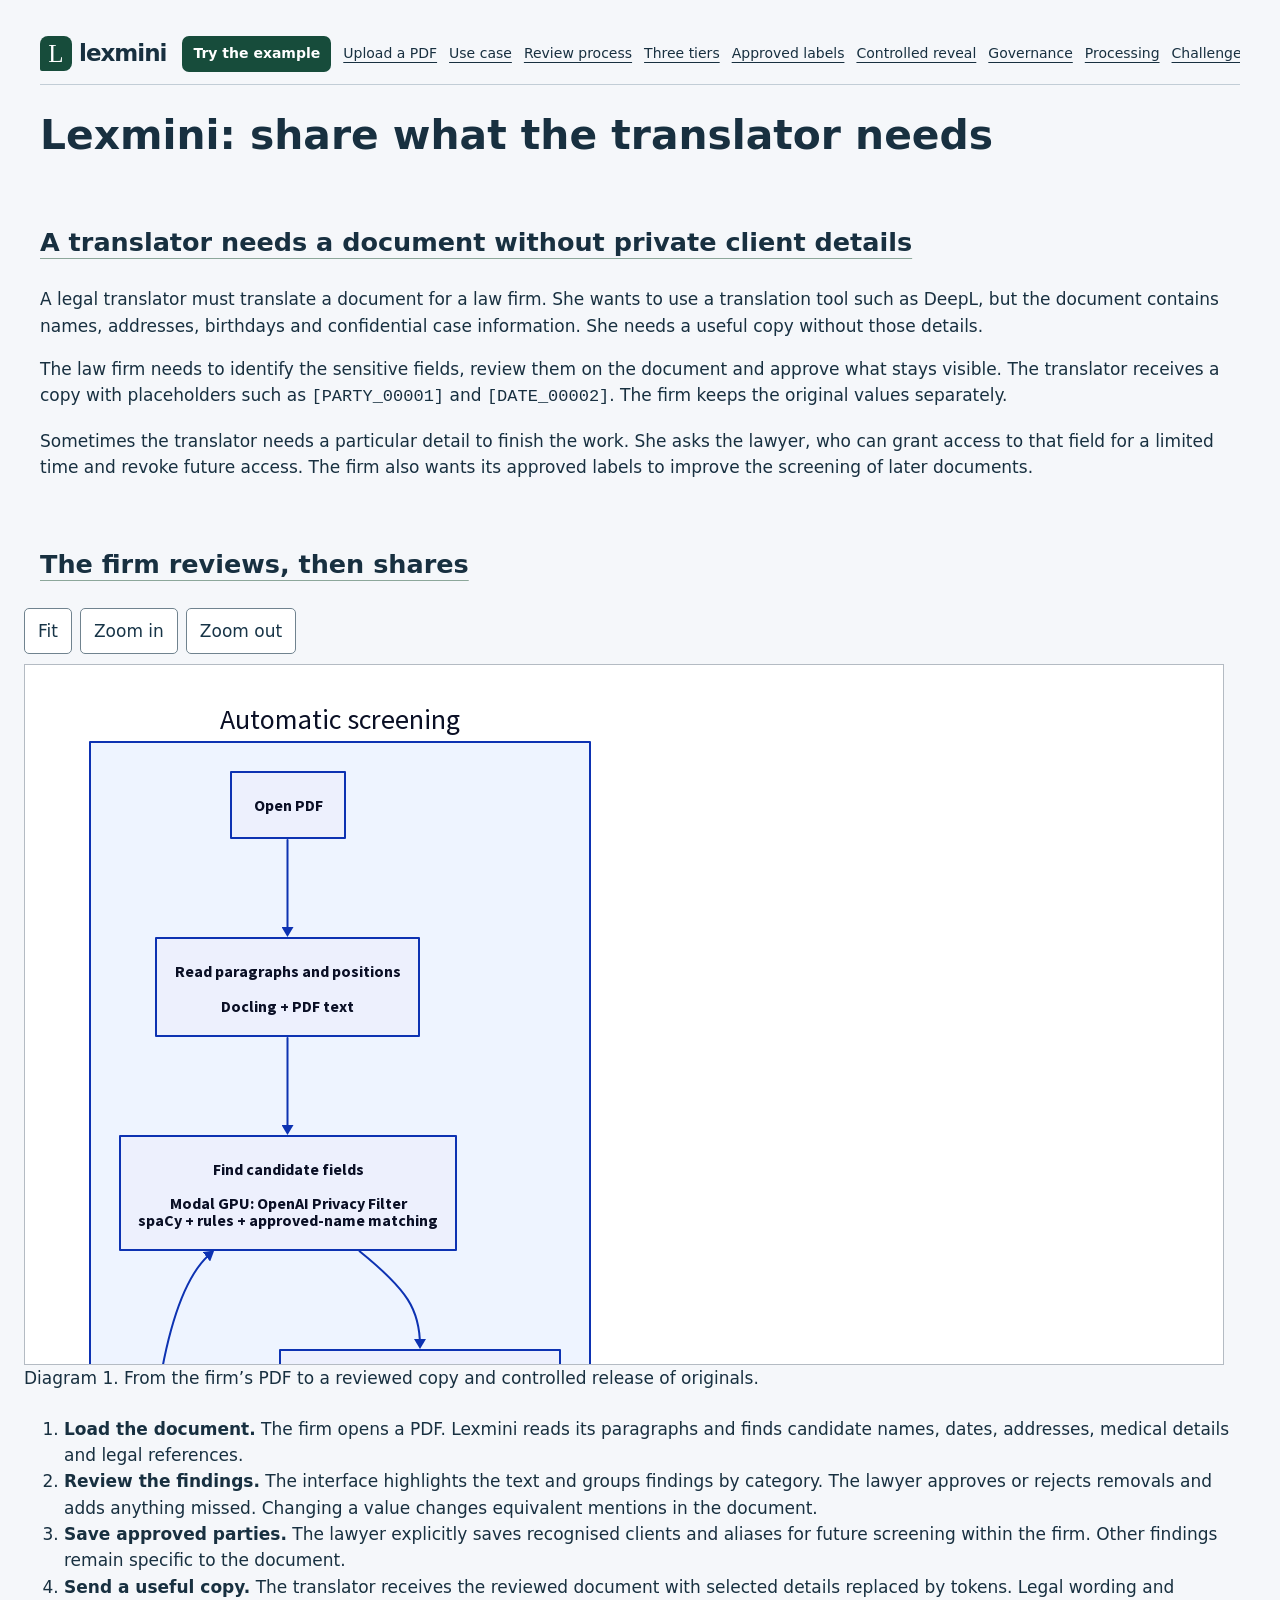
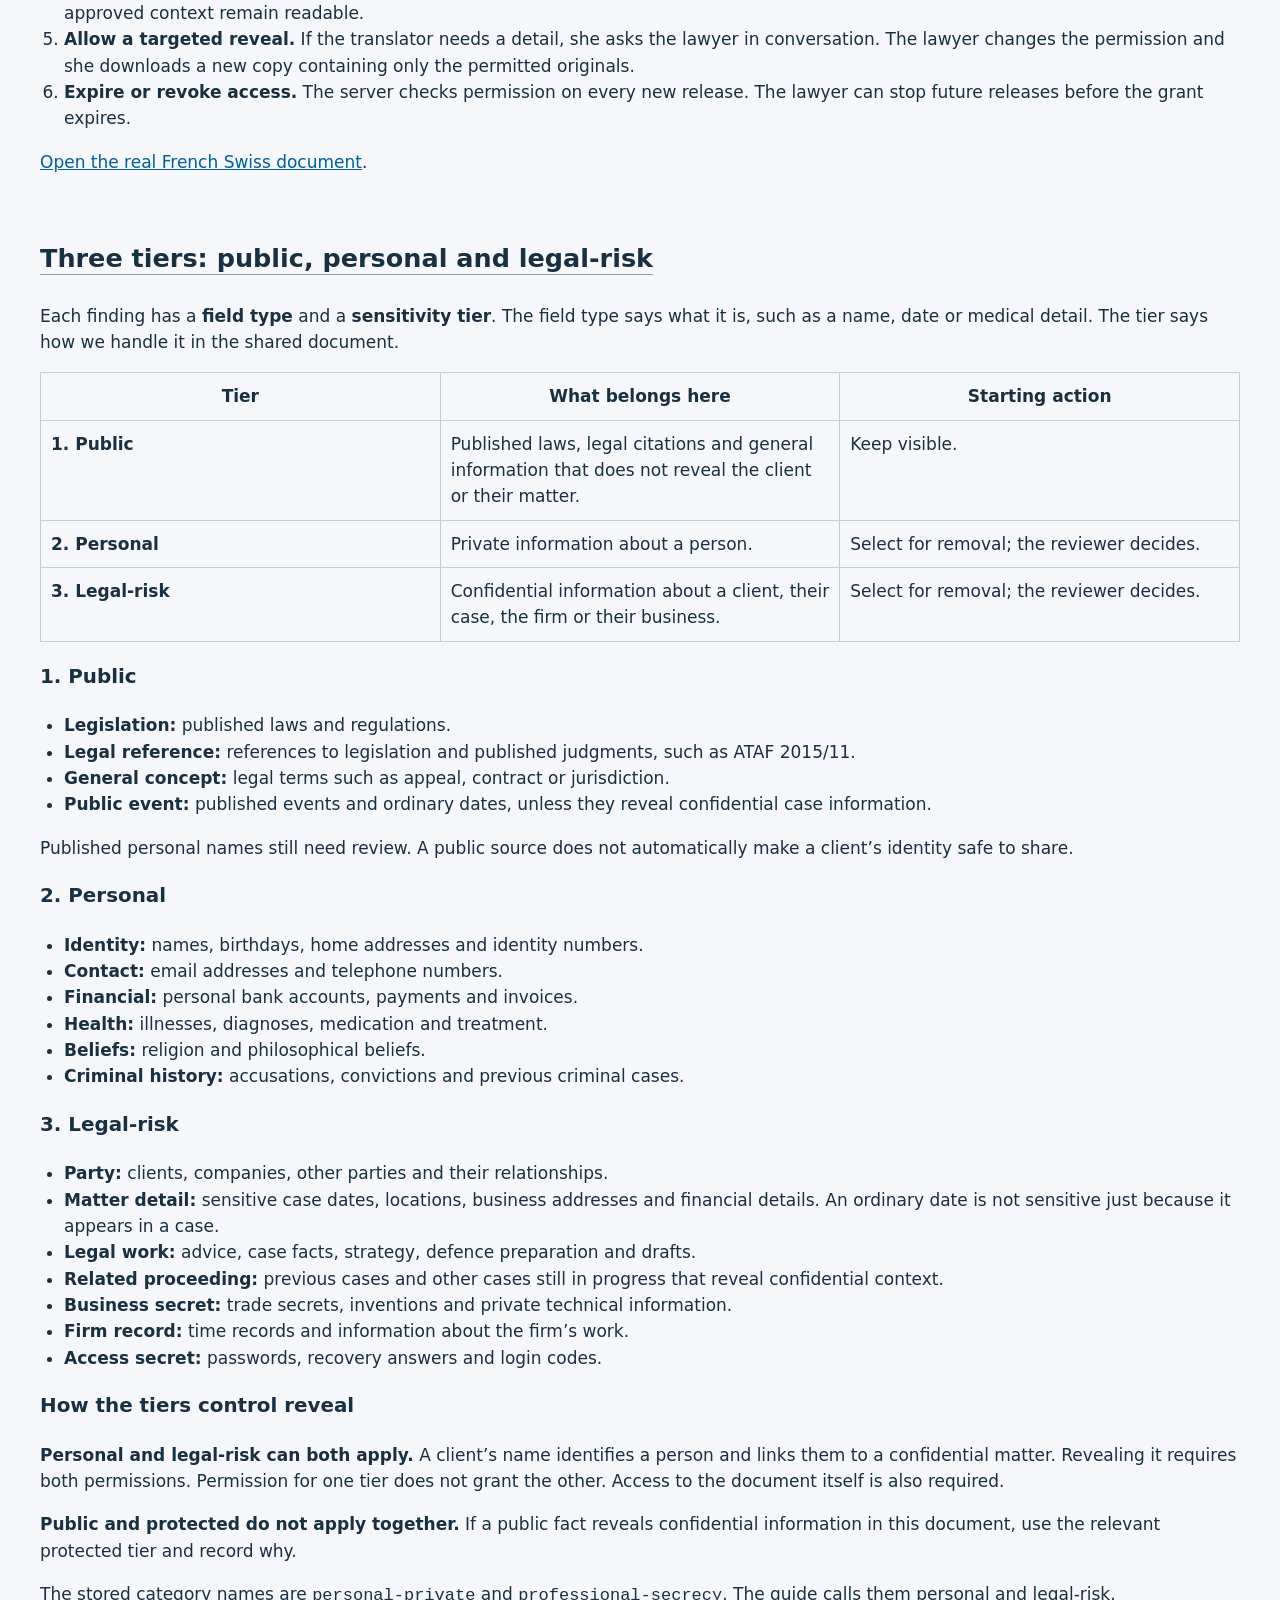
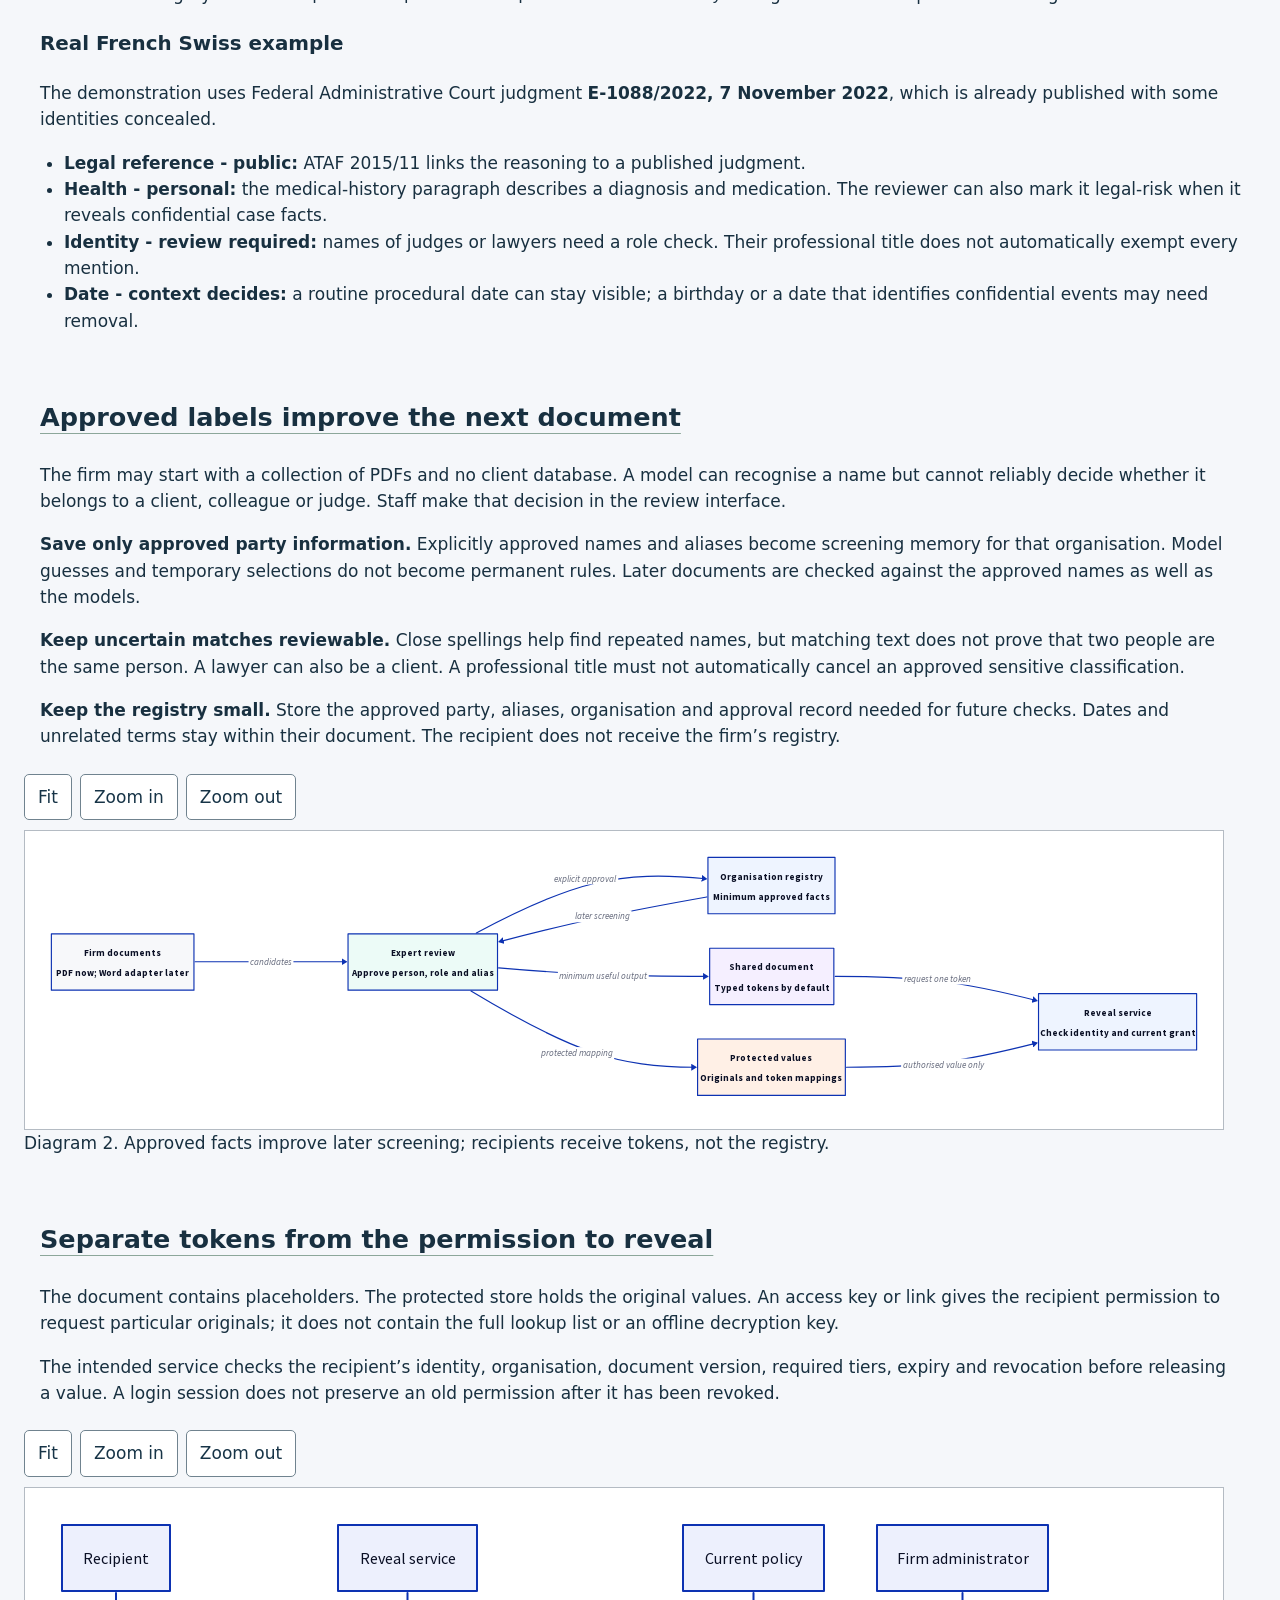
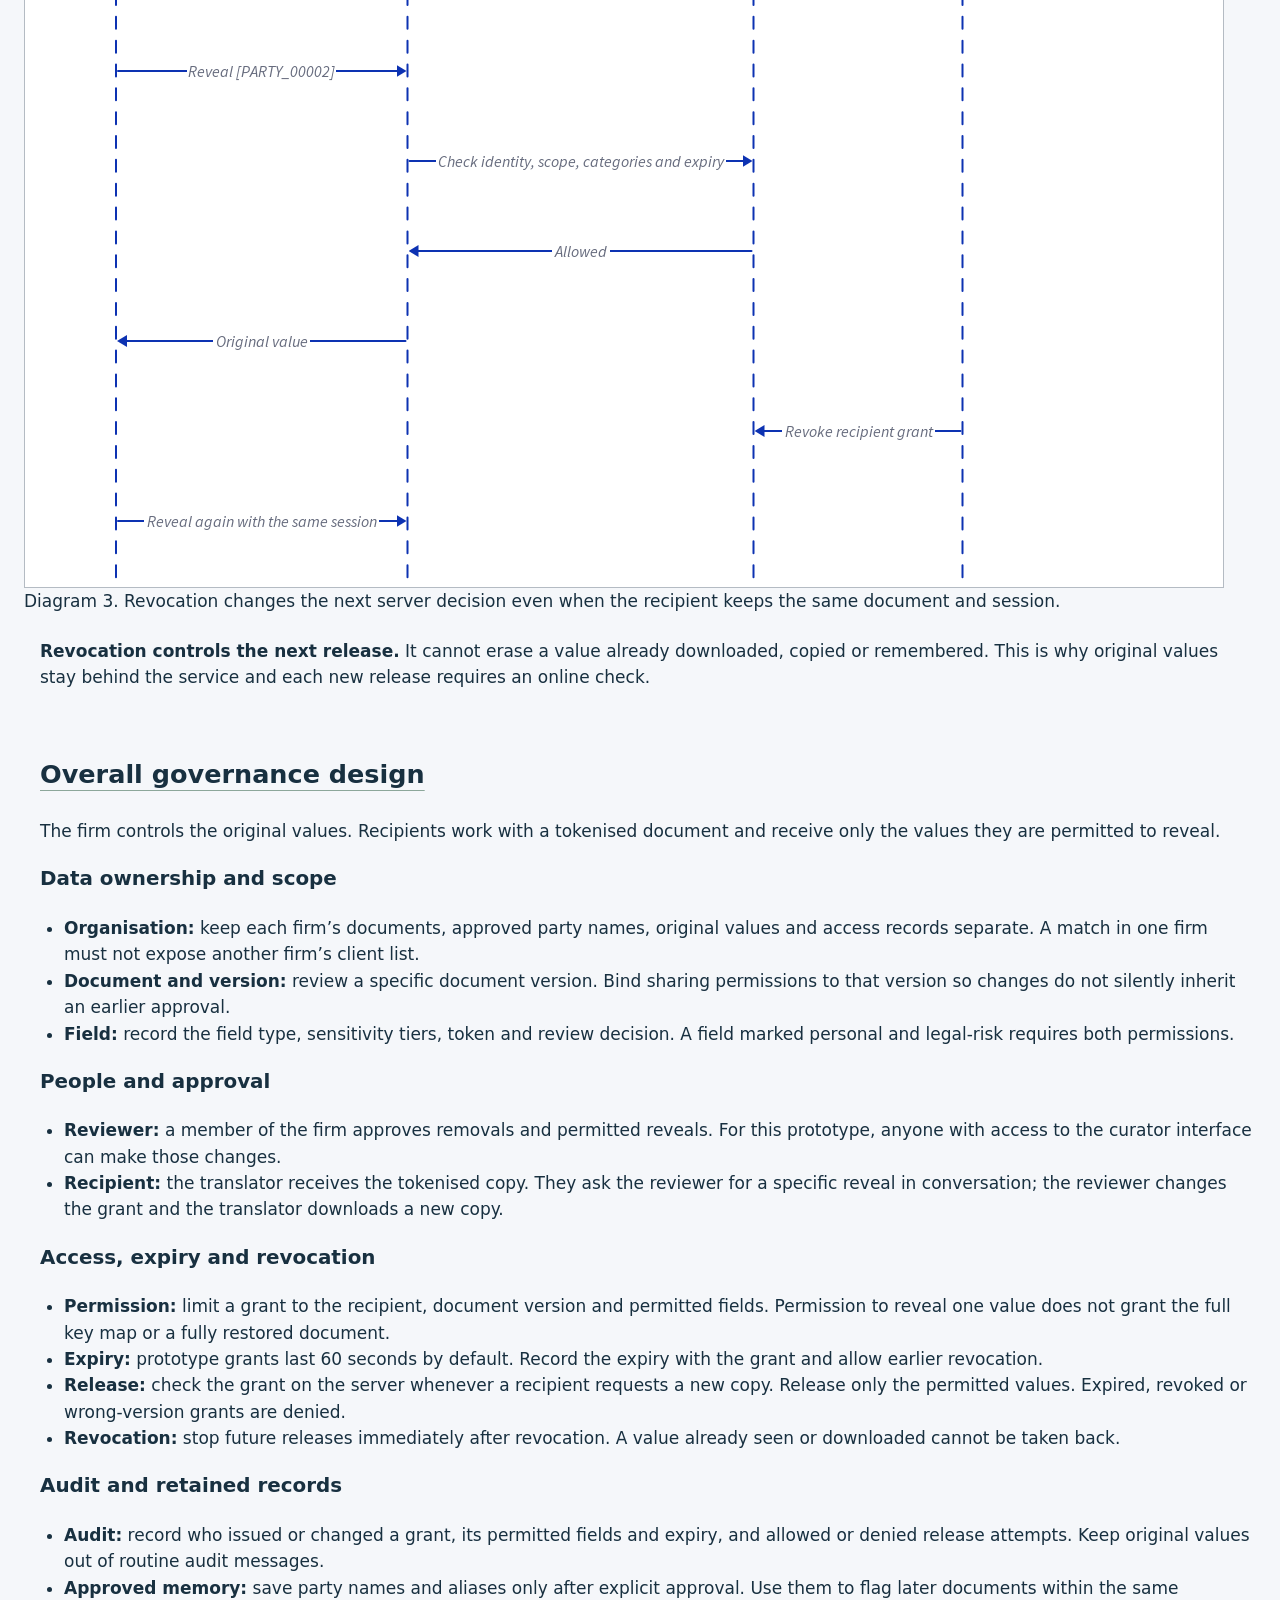
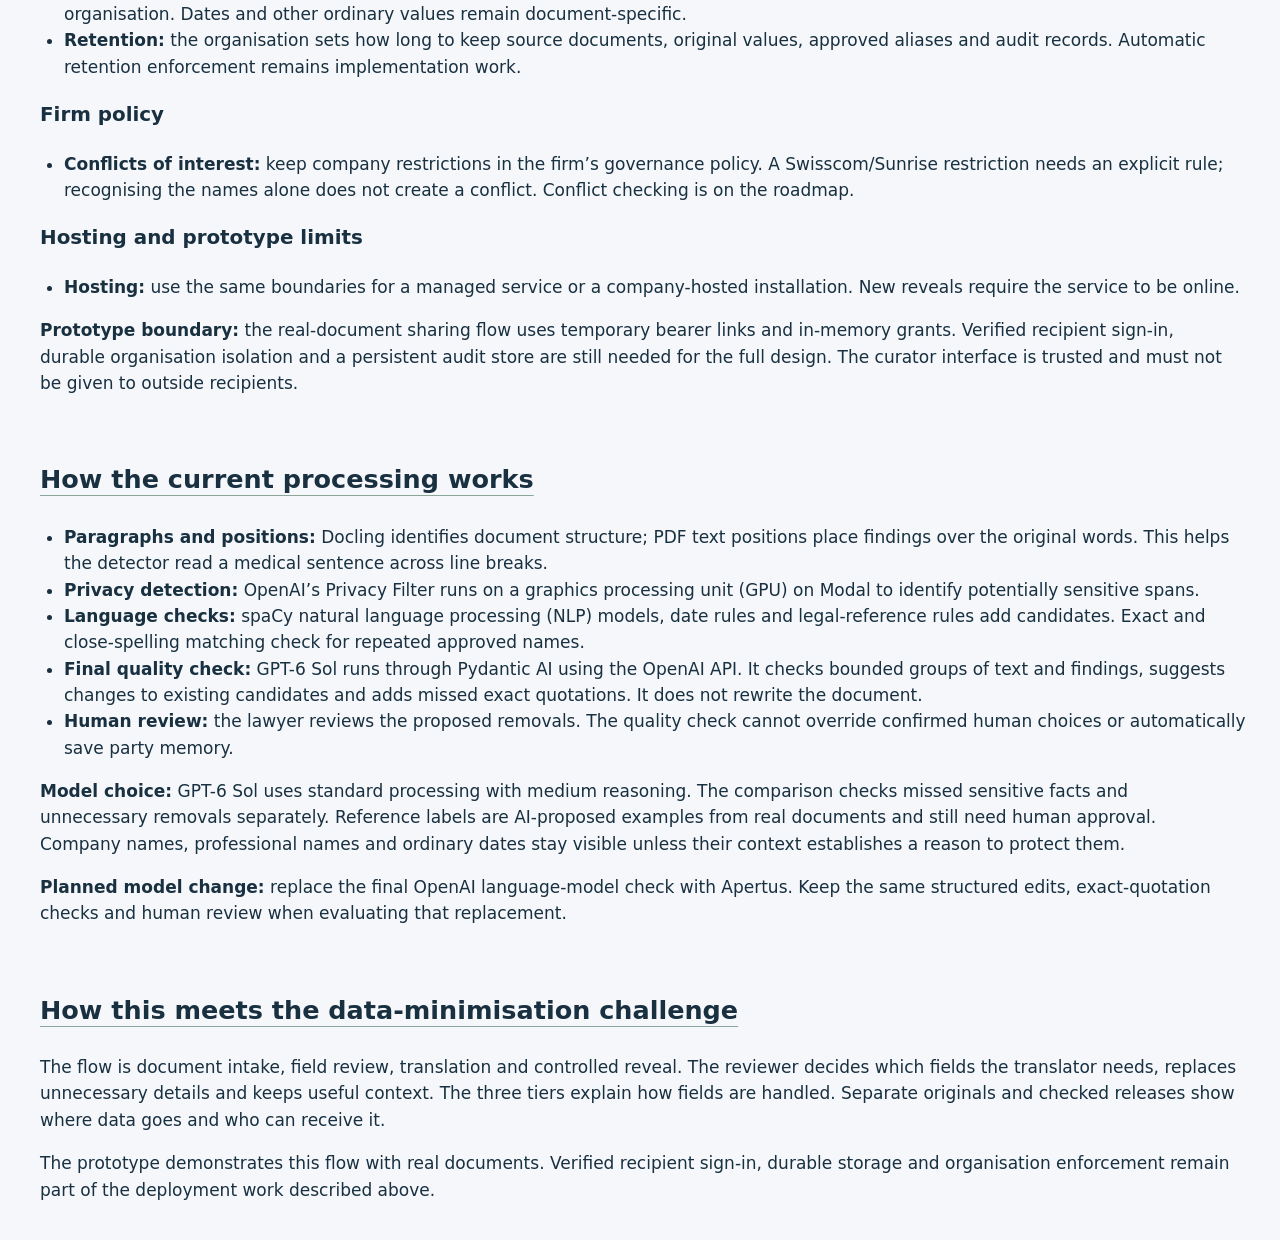
==== commit 36b1c8f5: "Use standard reasoning review and preserve public context; expand Swiss citations" ====
--- a/extension/governance-guide.html
+++ b/extension/governance-guide.html
@@ -197,7 +197,7 @@
 approved-name
 matching</tspan></text></g><g class="c2NyZWVuLmNoZWNr"><g class="shape" ><rect x="252.000000" y="628.000000" width="280.000000" height="114.000000" stroke="#0D32B2" fill="#EDF0FD" class=" stroke-B1 fill-B5" style="stroke-width:2;" /></g><text x="392.000000" y="666.500000" fill="#0A0F25" class="text-bold fill-N1" style="text-anchor:middle;font-size:16px"><tspan x="392.000000" dy="0.000000">Check
 categories and missed text</tspan><tspan x="392.000000" dy="17.250000">
-</tspan><tspan x="392.000000" dy="17.250000">GPT-4.1 mini via Pydantic
+</tspan><tspan x="392.000000" dy="17.250000">GPT-6 Sol via Pydantic
 AI</tspan><tspan x="392.000000" dy="17.250000">Planned replacement:
 Apertus</tspan></text></g><g class="c2NyZWVuLih1cGxvYWQgLSZndDsgbGF5b3V0KVswXQ=="><marker id="mk-d2-1808019858-3488378134" markerWidth="10.000000" markerHeight="12.000000" refX="7.000000" refY="6.000000" viewBox="0.000000 0.000000 10.000000 12.000000" orient="auto" markerUnits="userSpaceOnUse">
 <polygon points="0.000000,0.000000 10.000000,6.000000 0.000000,12.000000" fill="#0D32B2" class="connection fill-B1" stroke-width="2" />
@@ -245,7 +245,7 @@
 before the grant expires.</li>
 </ol>
 <p><a
-href="http://127.0.0.1:8766/assets/review.html?quality=CH_BVGE_001_E-1088-2022_2022-11-07">Open
+href="review.html?quality=CH_BVGE_001_E-1088-2022_2022-11-07">Open
 the real French Swiss document</a>.</p>
 <h2 id="three-tiers-public-personal-and-legal-risk">Three tiers: public,
 personal and legal-risk</h2>
@@ -766,7 +766,7 @@
 <li><strong>Language checks:</strong> spaCy natural language processing
 (NLP) models, date rules and legal-reference rules add candidates. Exact
 and close-spelling matching check for repeated approved names.</li>
-<li><strong>Final quality check:</strong> GPT-4.1 mini runs through
+<li><strong>Final quality check:</strong> GPT-6 Sol runs through
 Pydantic AI using the OpenAI API. It checks bounded groups of text and
 findings, suggests changes to existing candidates and adds missed exact
 quotations. It does not rewrite the document.</li>
@@ -774,11 +774,11 @@
 removals. The quality check cannot override confirmed human choices or
 automatically save party memory.</li>
 </ul>
-<p><strong>Model choice:</strong> GPT-4.1 mini and GPT-4.1 both passed
-six targeted checks on excerpts from the real French Swiss judgment
-after the instructions were clarified. This small comparison supports
-using mini for the prototype; it is not a full detection-quality
-evaluation.</p>
+<p><strong>Model choice:</strong> GPT-6 Sol uses standard processing with medium reasoning.
+The comparison checks missed sensitive facts and unnecessary removals separately.
+Reference labels are AI-proposed examples from real documents and still need human approval.
+Company names, professional names and ordinary dates stay visible unless their context
+establishes a reason to protect them.</p>
 <p><strong>Planned model change:</strong> replace the final OpenAI
 language-model check with Apertus. Keep the same structured edits,
 exact-quotation checks and human review when evaluating that
--- a/extension/governance.css
+++ b/extension/governance.css
@@ -3,14 +3,18 @@
 .guide>div{max-width:1200px;margin:auto}.guide .d2-diagram{margin:24px 0}
 
 /* Section navigation follows the JTI meaning report's compact sticky links. */
-.guide .guide-nav{display:flex;flex-wrap:wrap;gap:10px 20px;align-items:baseline;position:sticky;top:0;z-index:100;padding:12px 0;background:rgba(245,247,250,.97);backdrop-filter:blur(10px);border-bottom:1px solid #c2cdd6;font-size:.9rem}
-.guide .guide-nav a{color:#183040;text-underline-offset:4px}
+.guide .guide-nav{display:flex;flex-wrap:nowrap;gap:12px;align-items:baseline;overflow-x:auto;white-space:nowrap;scrollbar-width:thin;position:sticky;top:0;z-index:100;padding:12px 0;background:rgba(245,247,250,.97);backdrop-filter:blur(10px);border-bottom:1px solid #c2cdd6;font-size:14px}
+.guide .guide-nav a{flex-shrink:0;color:#183040;text-underline-offset:4px}
 .guide h2{text-decoration:underline;text-decoration-thickness:1px;text-underline-offset:7px;text-decoration-color:#8ca79a;margin-top:64px;margin-bottom:24px;scroll-margin-top:var(--guide-nav-height,90px)}
 .guide h3{scroll-margin-top:var(--guide-nav-height,90px)}
-@media(max-width:700px){.guide .guide-nav{gap:8px 14px;font-size:13px}}
+@media(max-width:700px){.guide .guide-nav{gap:10px;font-size:13px}}
 @media print{.guide .guide-nav{display:none}}
 
 .guide .guide-nav{align-items:center}
-.guide .guide-brand{display:inline-flex;align-items:center;gap:9px;margin-right:12px;text-decoration:none;flex-shrink:0;color:#174c3b}
+.guide .guide-brand{display:inline-flex;align-items:center;gap:7px;margin-right:4px;text-decoration:none;flex-shrink:0;color:#174c3b}
 .guide-brand strong{font-size:23px;letter-spacing:-1px}
 .guide-mark{display:grid;place-items:center;width:32px;height:35px;border-radius:8px 8px 8px 2px;background:#174c3b;color:white;font:25px Georgia,serif}
+
+.guide .guide-nav .guide-demo{background:#174c3b;color:#fff;padding:7px 11px;border-radius:7px;text-decoration:none;font-weight:700;animation:demo-pulse 2.4s ease-in-out infinite}
+@keyframes demo-pulse{0%,100%{box-shadow:0 0 0 0 #2d9b8833}50%{box-shadow:0 0 0 7px #2d9b8818,0 0 18px #2d9b8833}}
+@media(prefers-reduced-motion:reduce){.guide .guide-nav .guide-demo{animation:none;box-shadow:0 0 0 2px #2d9b8833}}
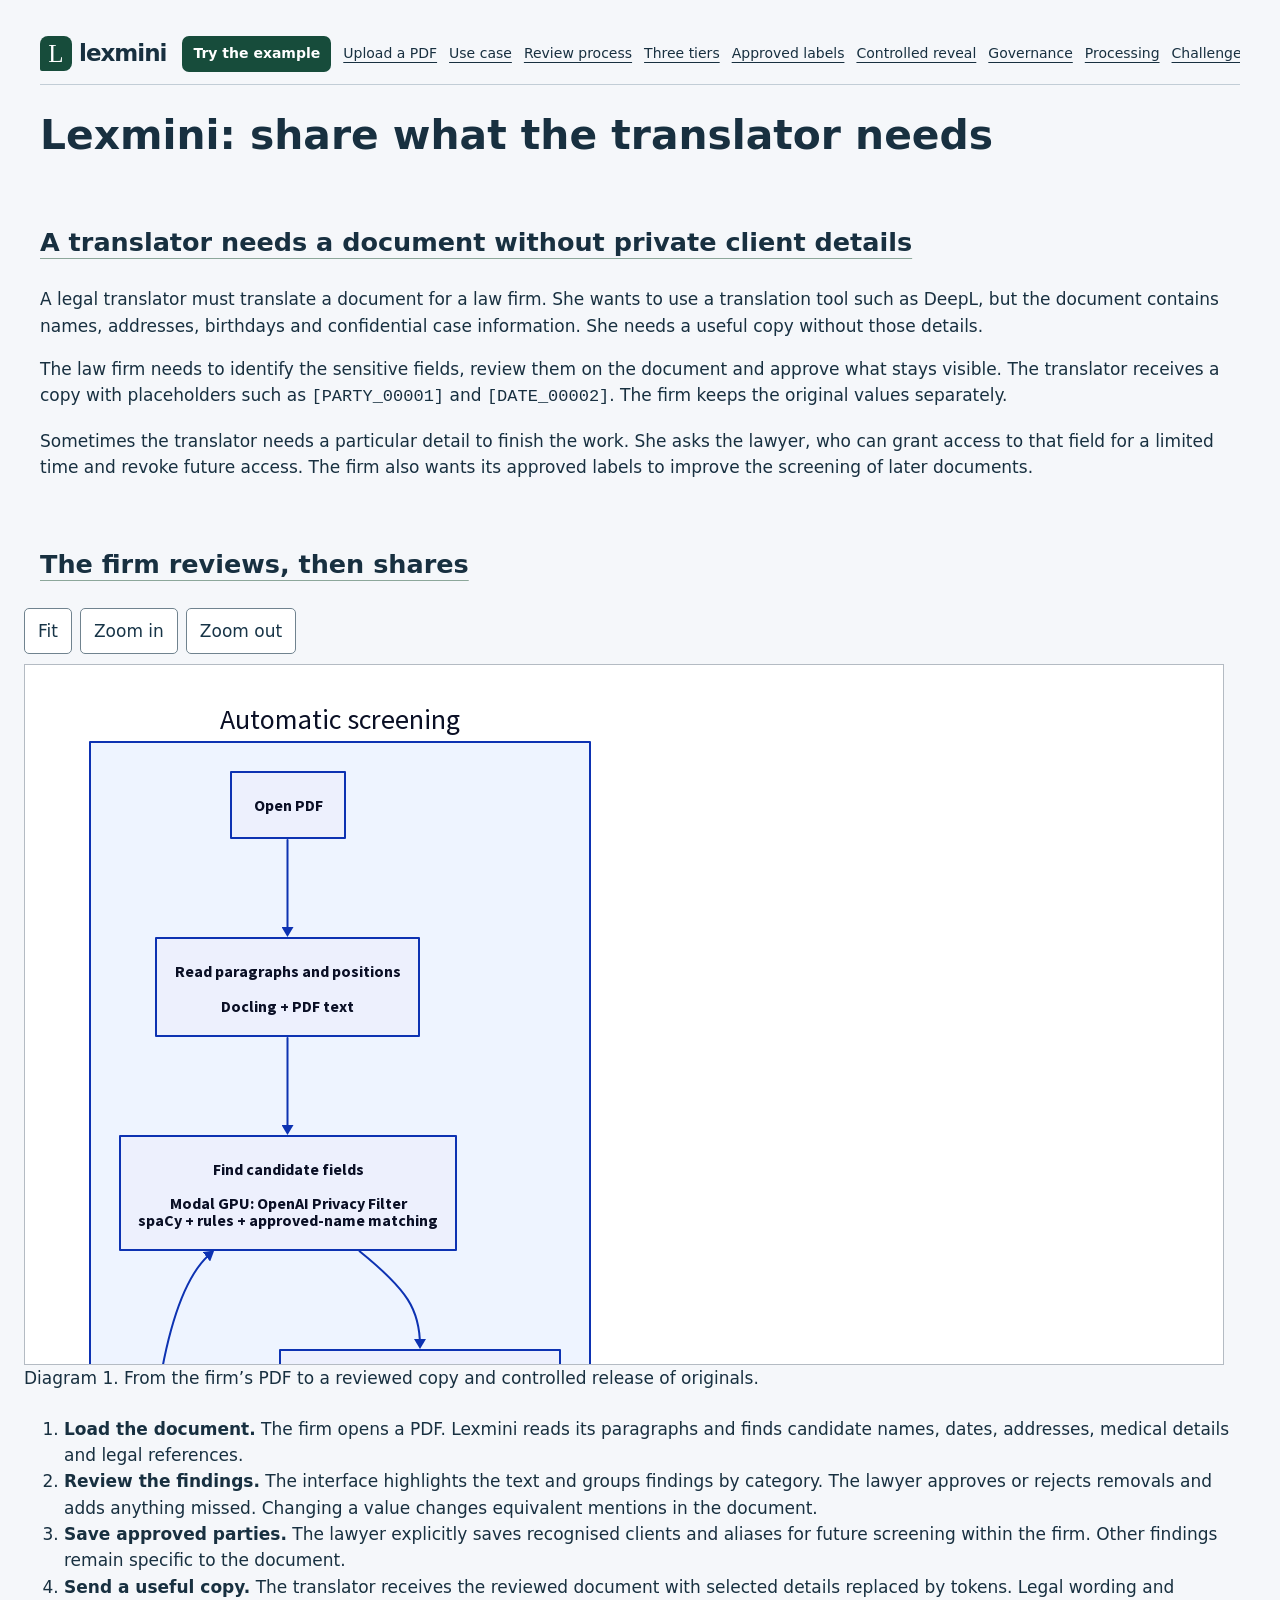
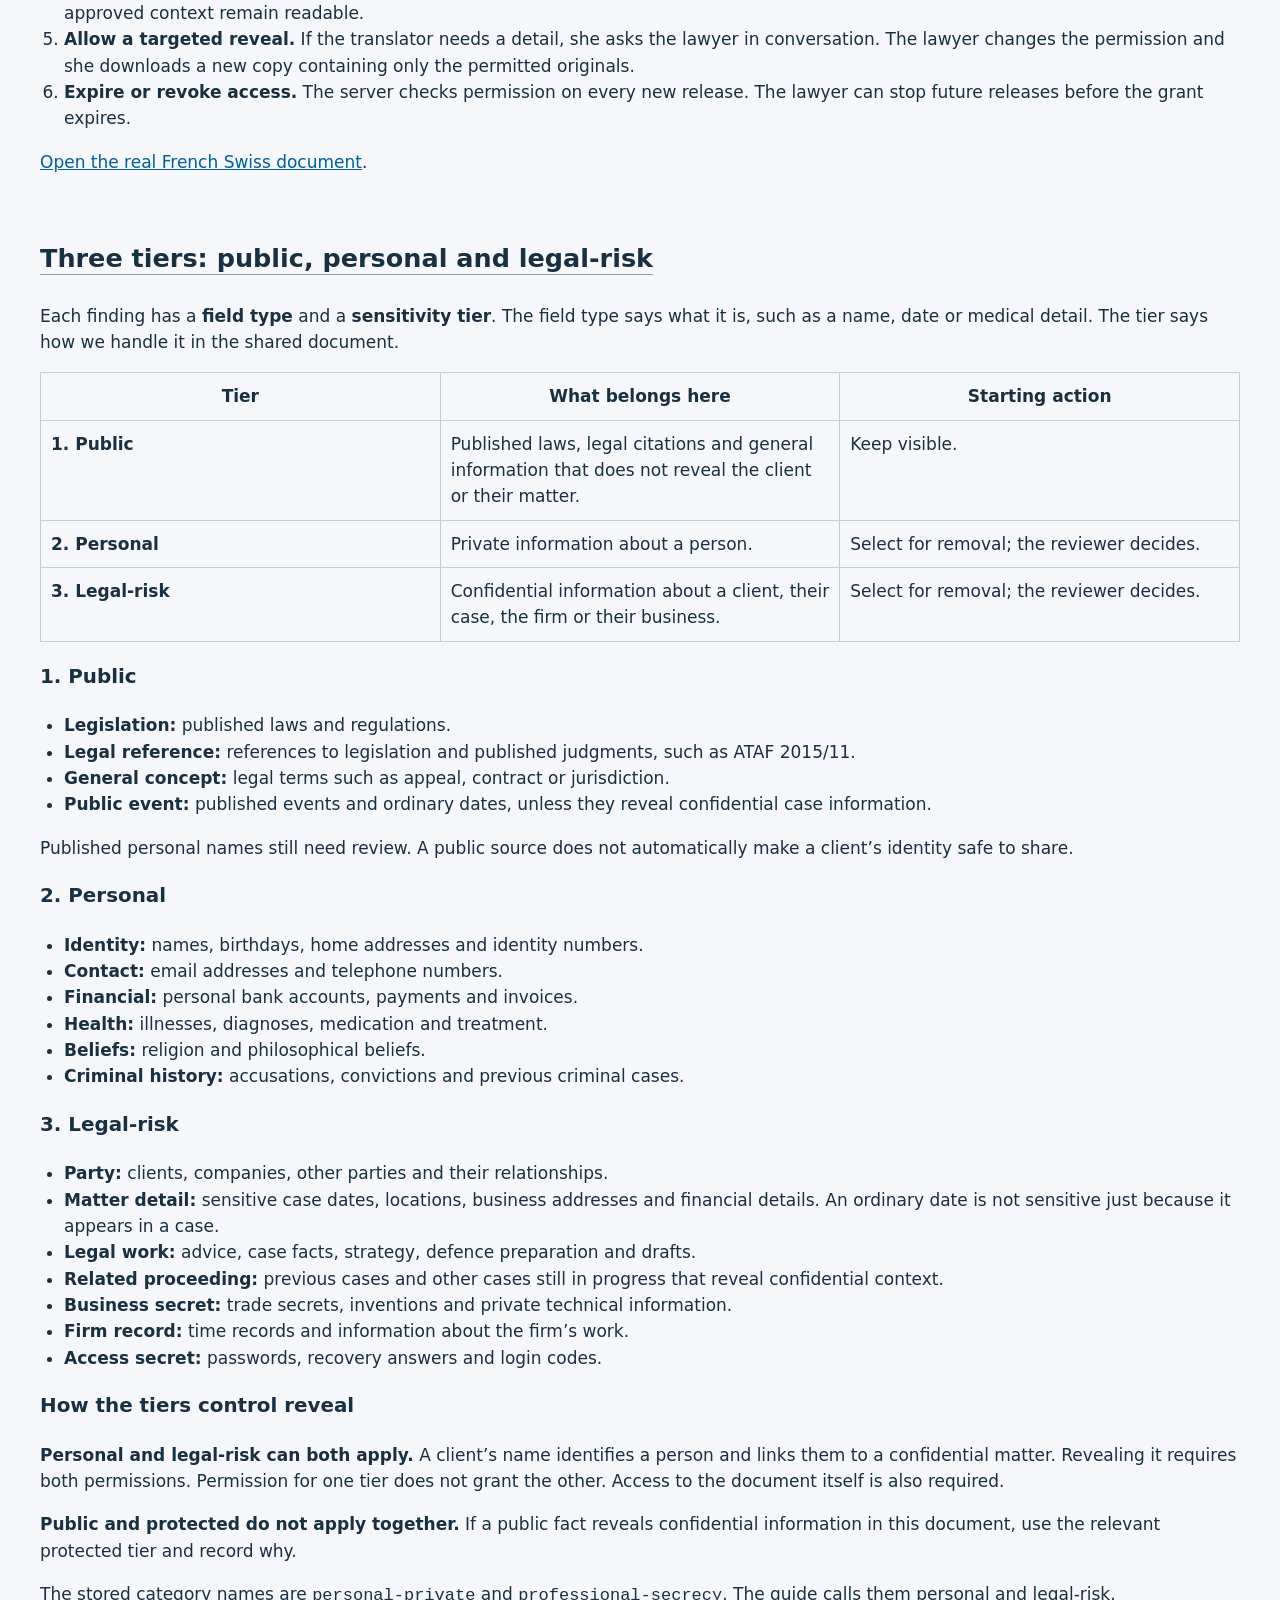
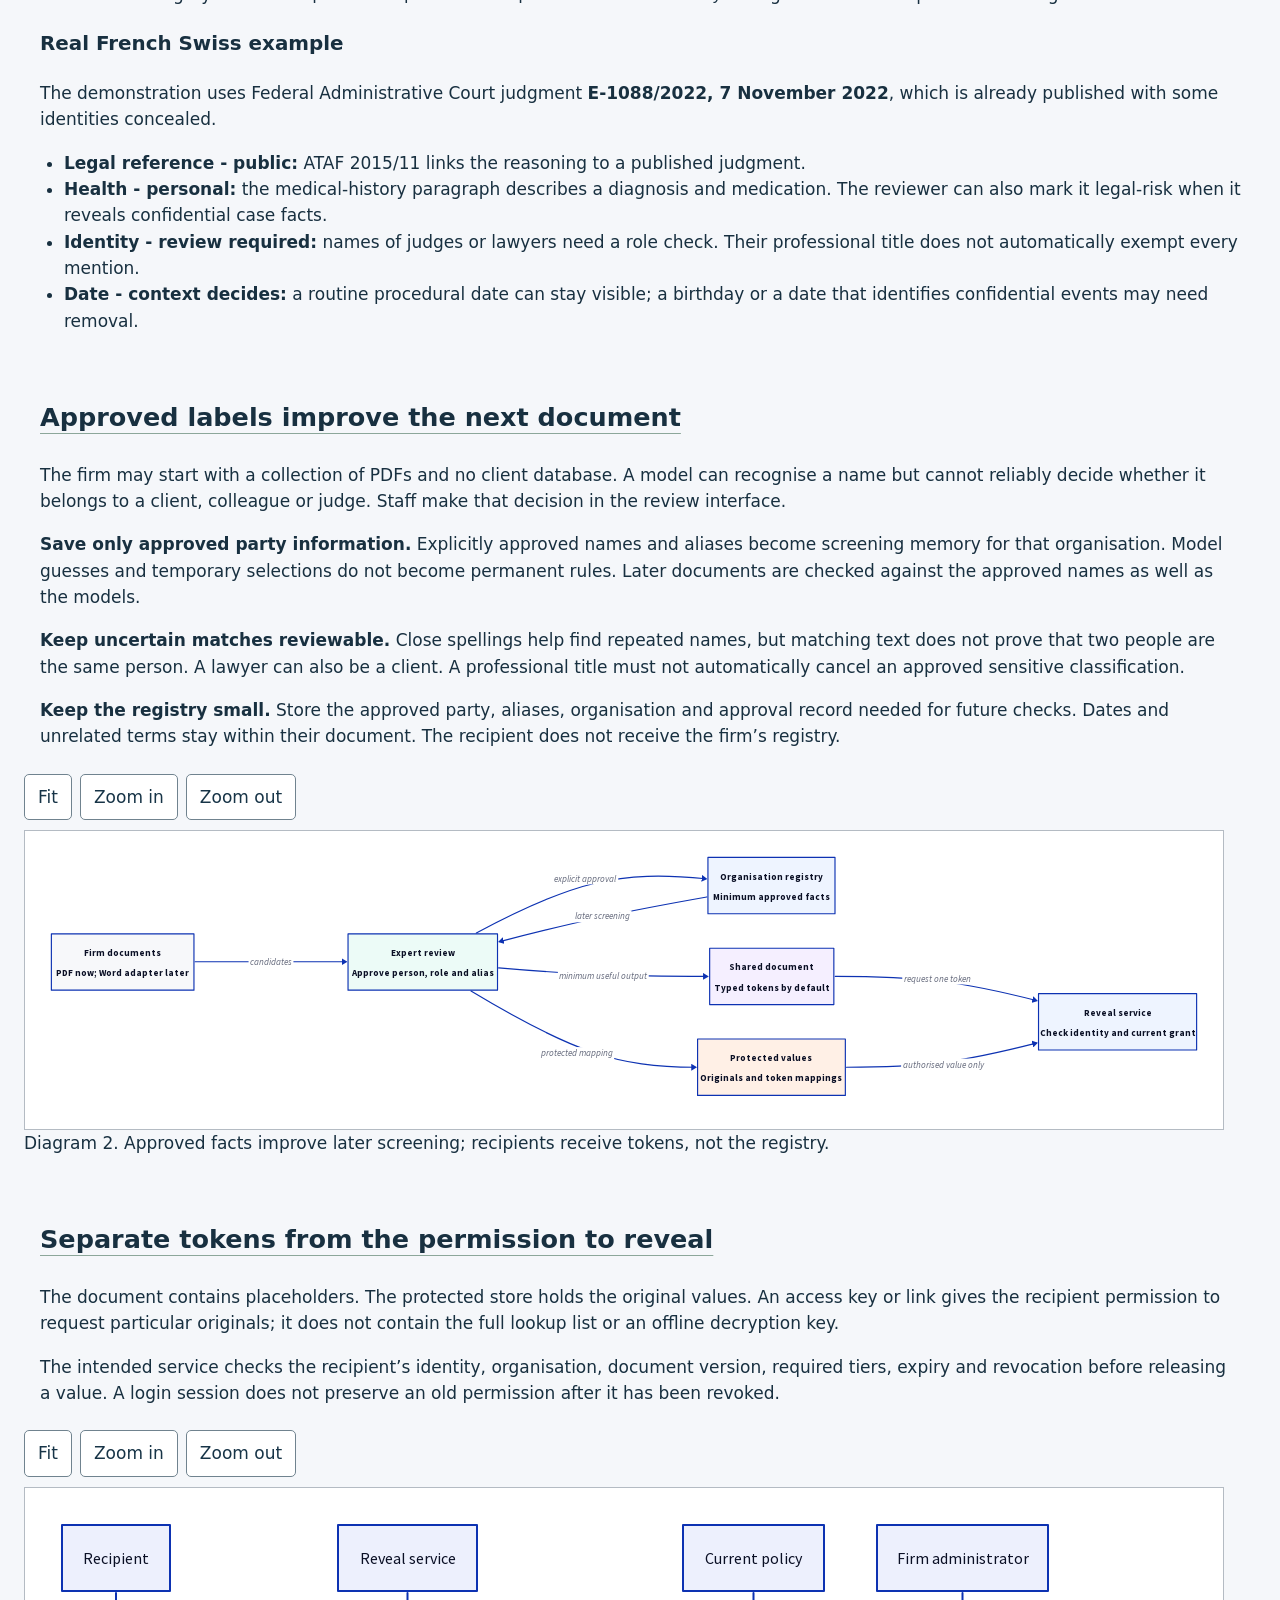
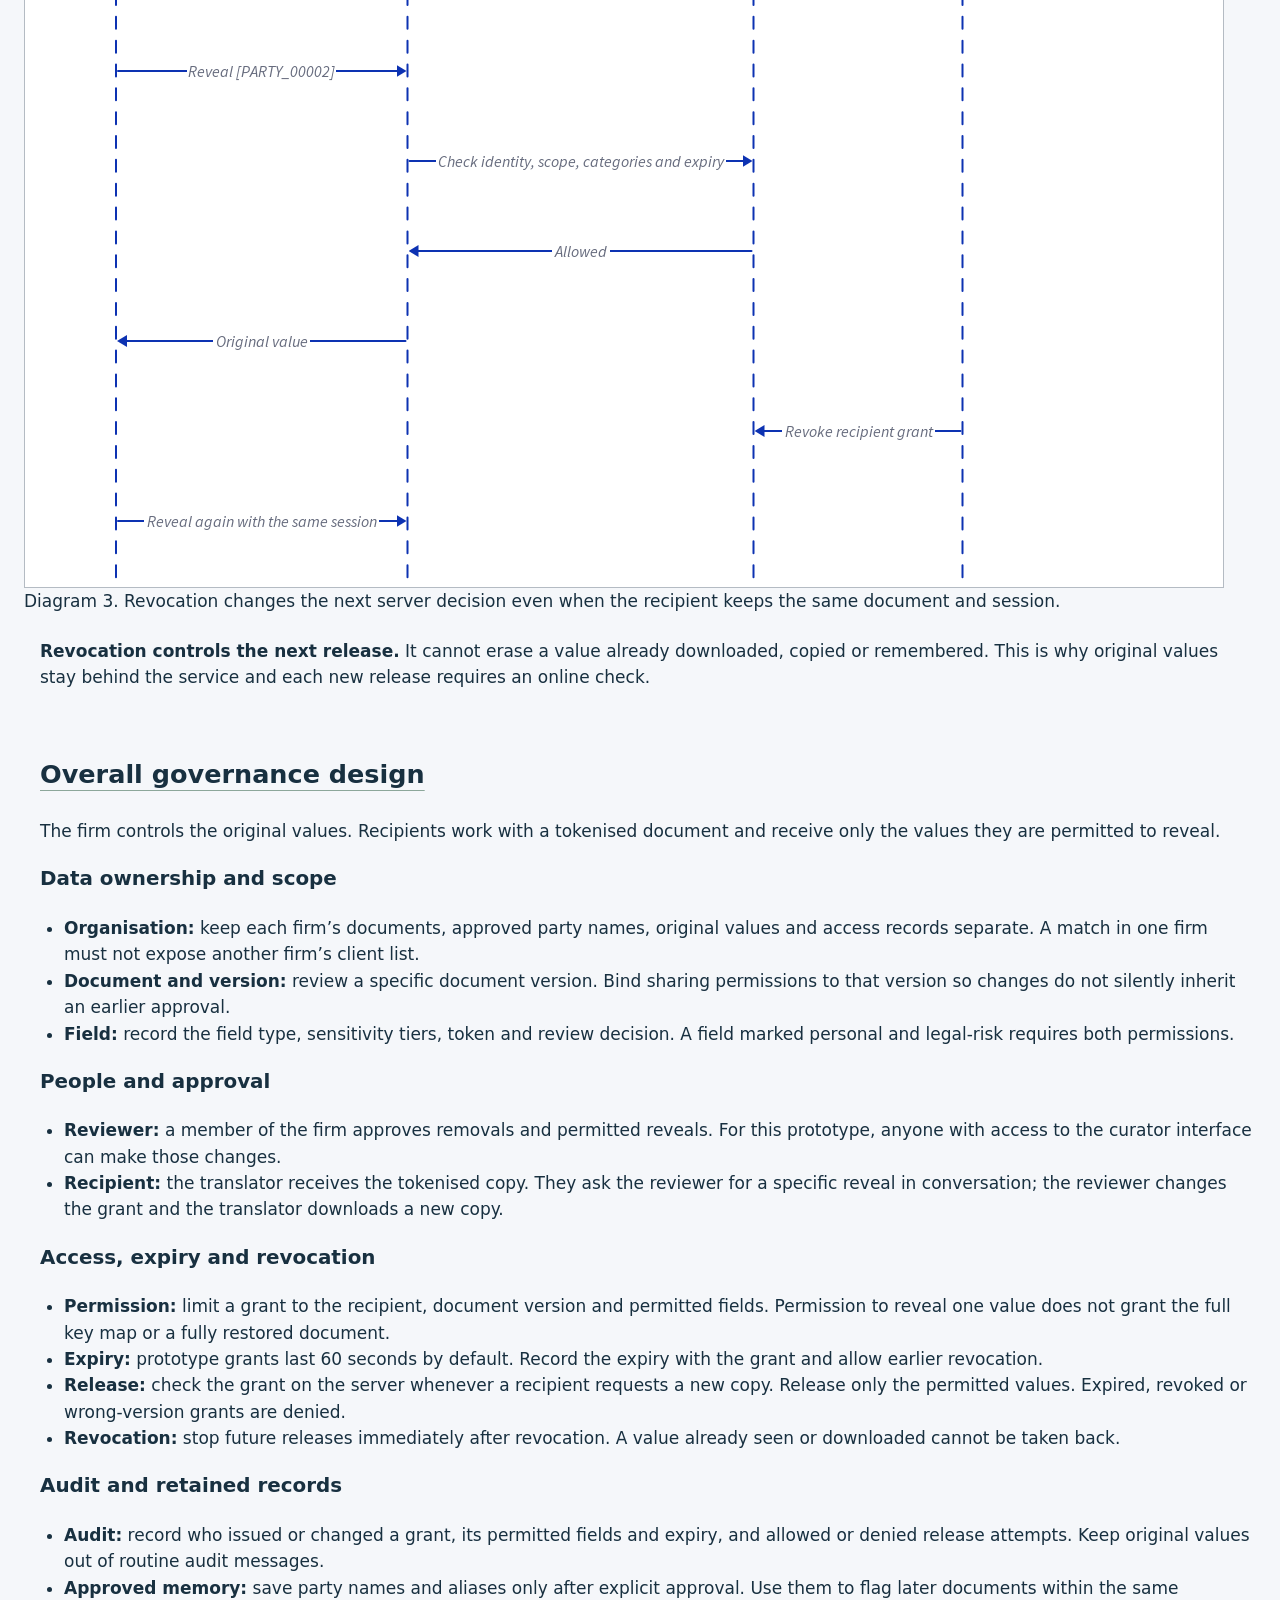
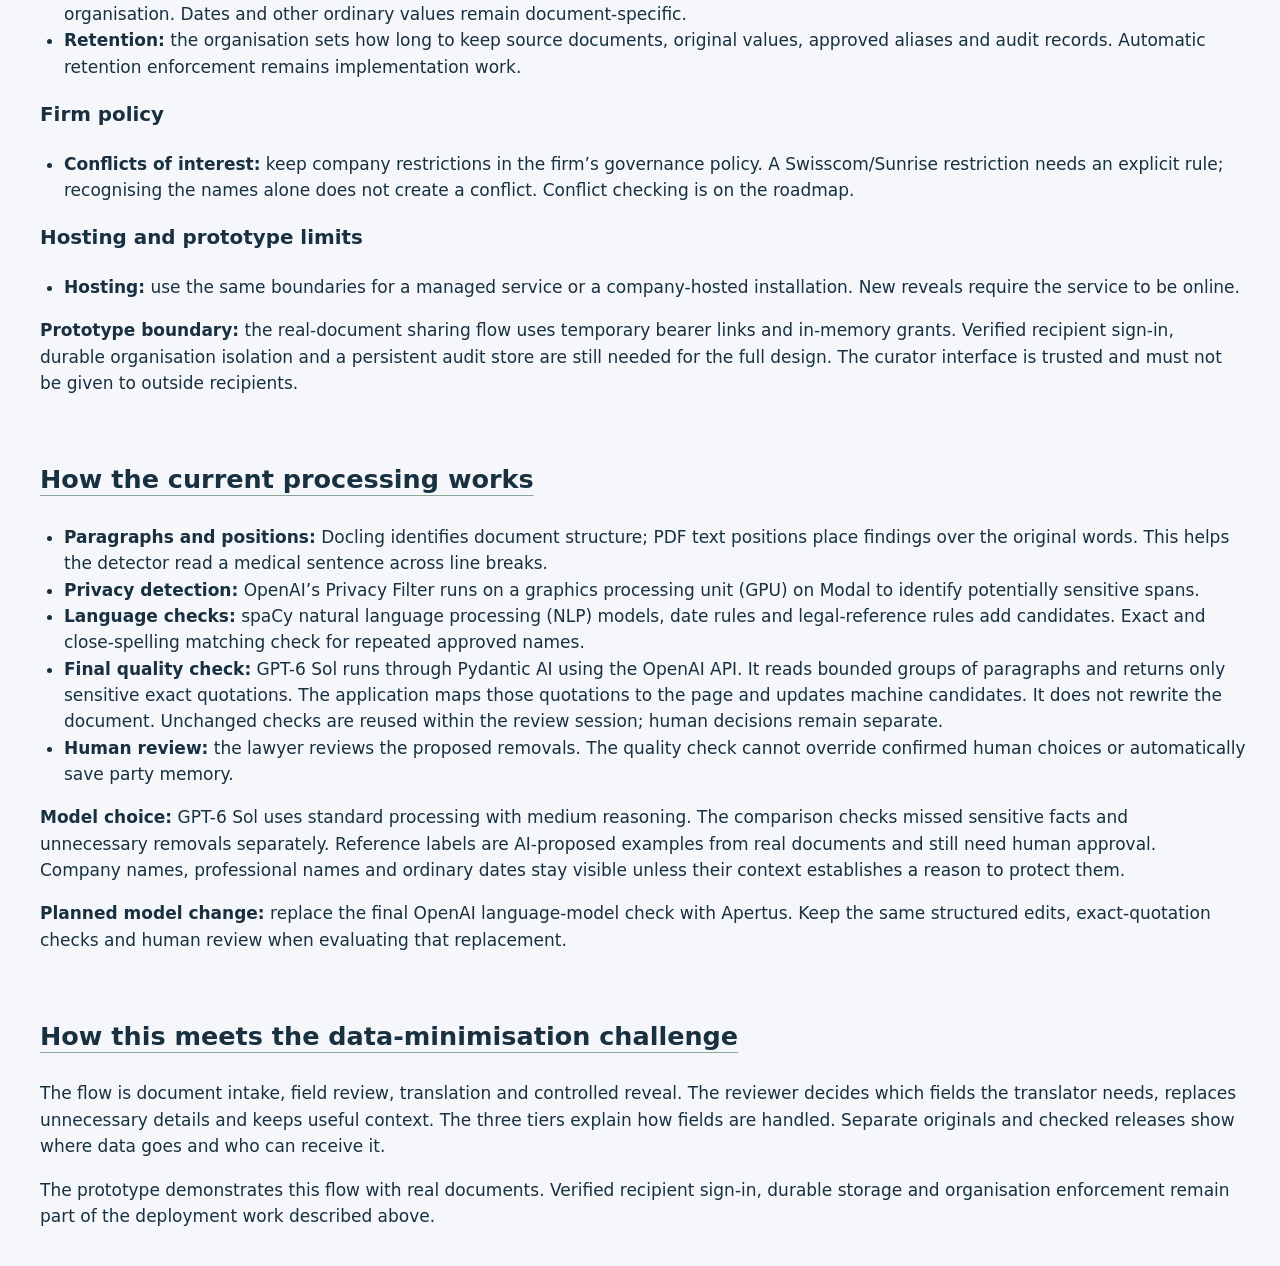
==== commit fb1ae187: "Reduce quality-check output and reuse validated session inference" ====
--- a/extension/governance-guide.html
+++ b/extension/governance-guide.html
@@ -767,9 +767,10 @@
 (NLP) models, date rules and legal-reference rules add candidates. Exact
 and close-spelling matching check for repeated approved names.</li>
 <li><strong>Final quality check:</strong> GPT-6 Sol runs through
-Pydantic AI using the OpenAI API. It checks bounded groups of text and
-findings, suggests changes to existing candidates and adds missed exact
-quotations. It does not rewrite the document.</li>
+Pydantic AI using the OpenAI API. It reads bounded groups of paragraphs and returns only sensitive exact
+quotations. The application maps those quotations to the page and updates
+machine candidates. It does not rewrite the document. Unchanged checks are
+reused within the review session; human decisions remain separate.</li>
 <li><strong>Human review:</strong> the lawyer reviews the proposed
 removals. The quality check cannot override confirmed human choices or
 automatically save party memory.</li>
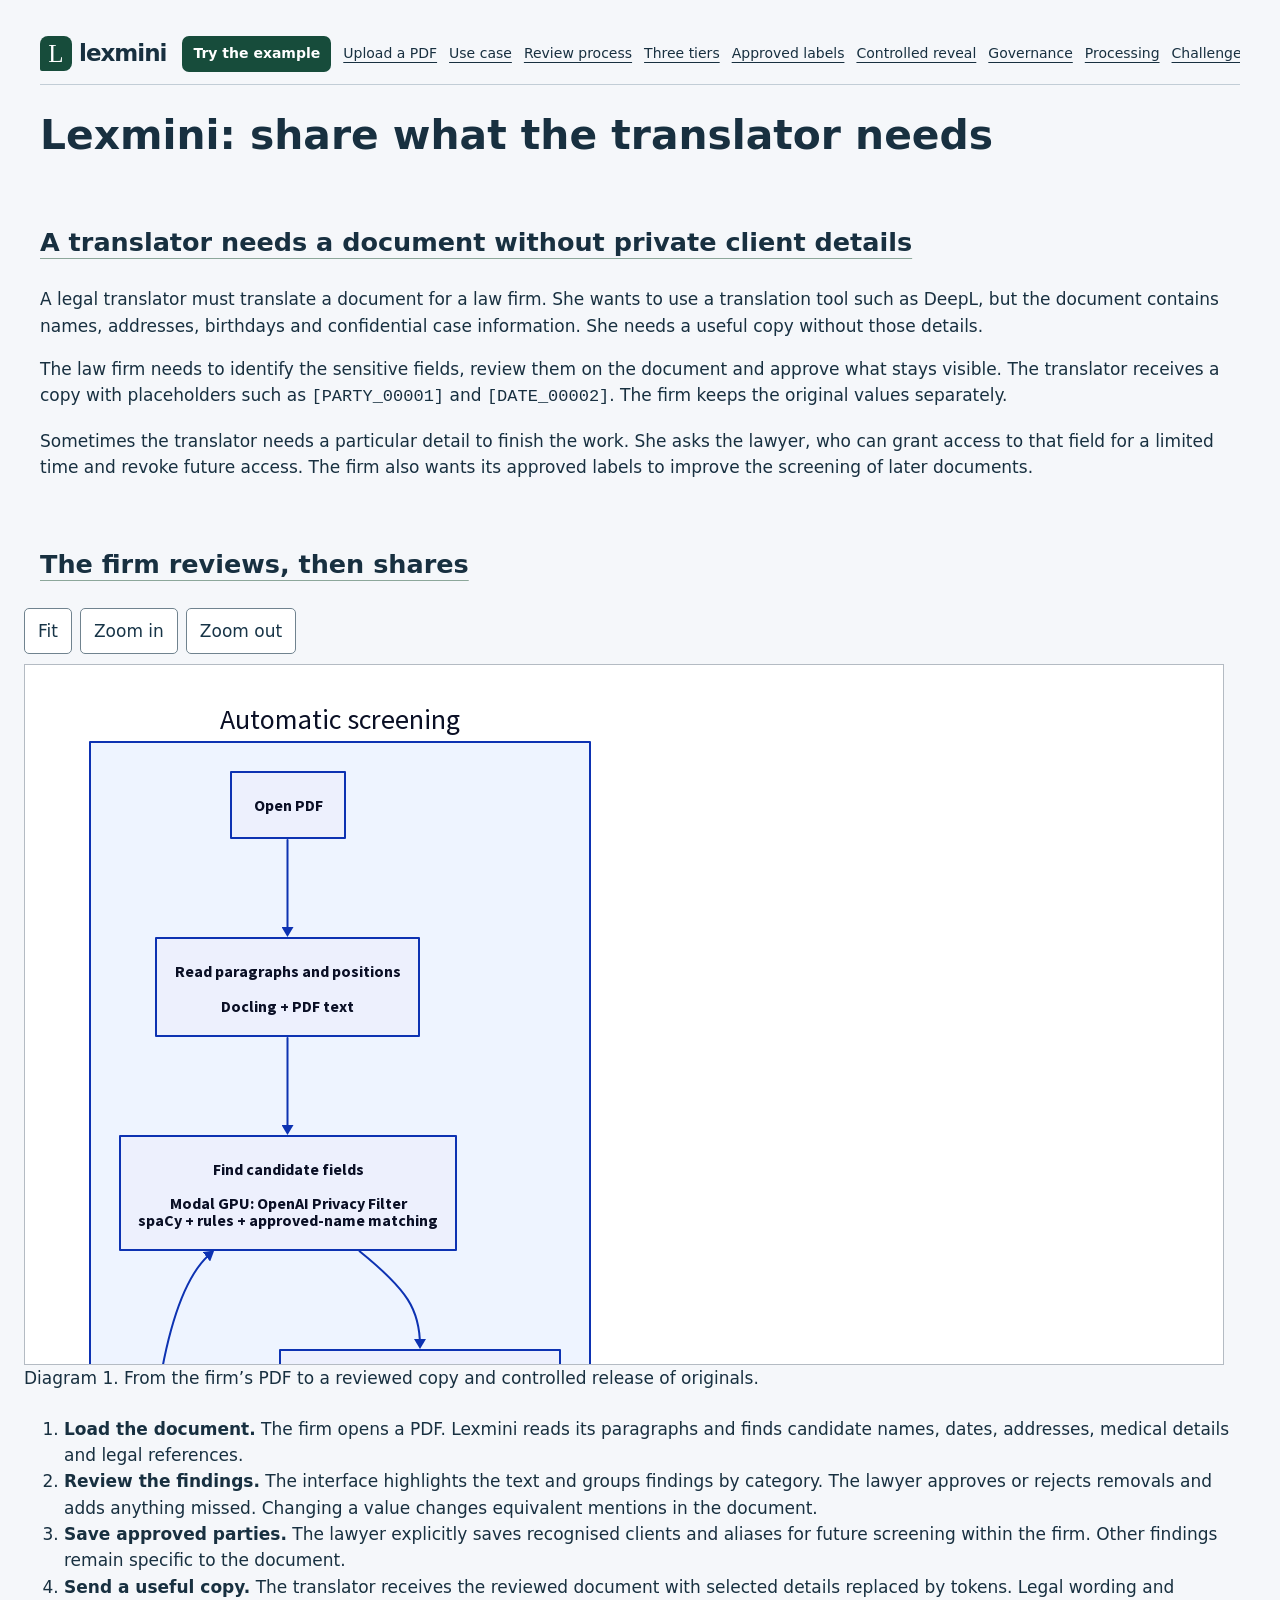
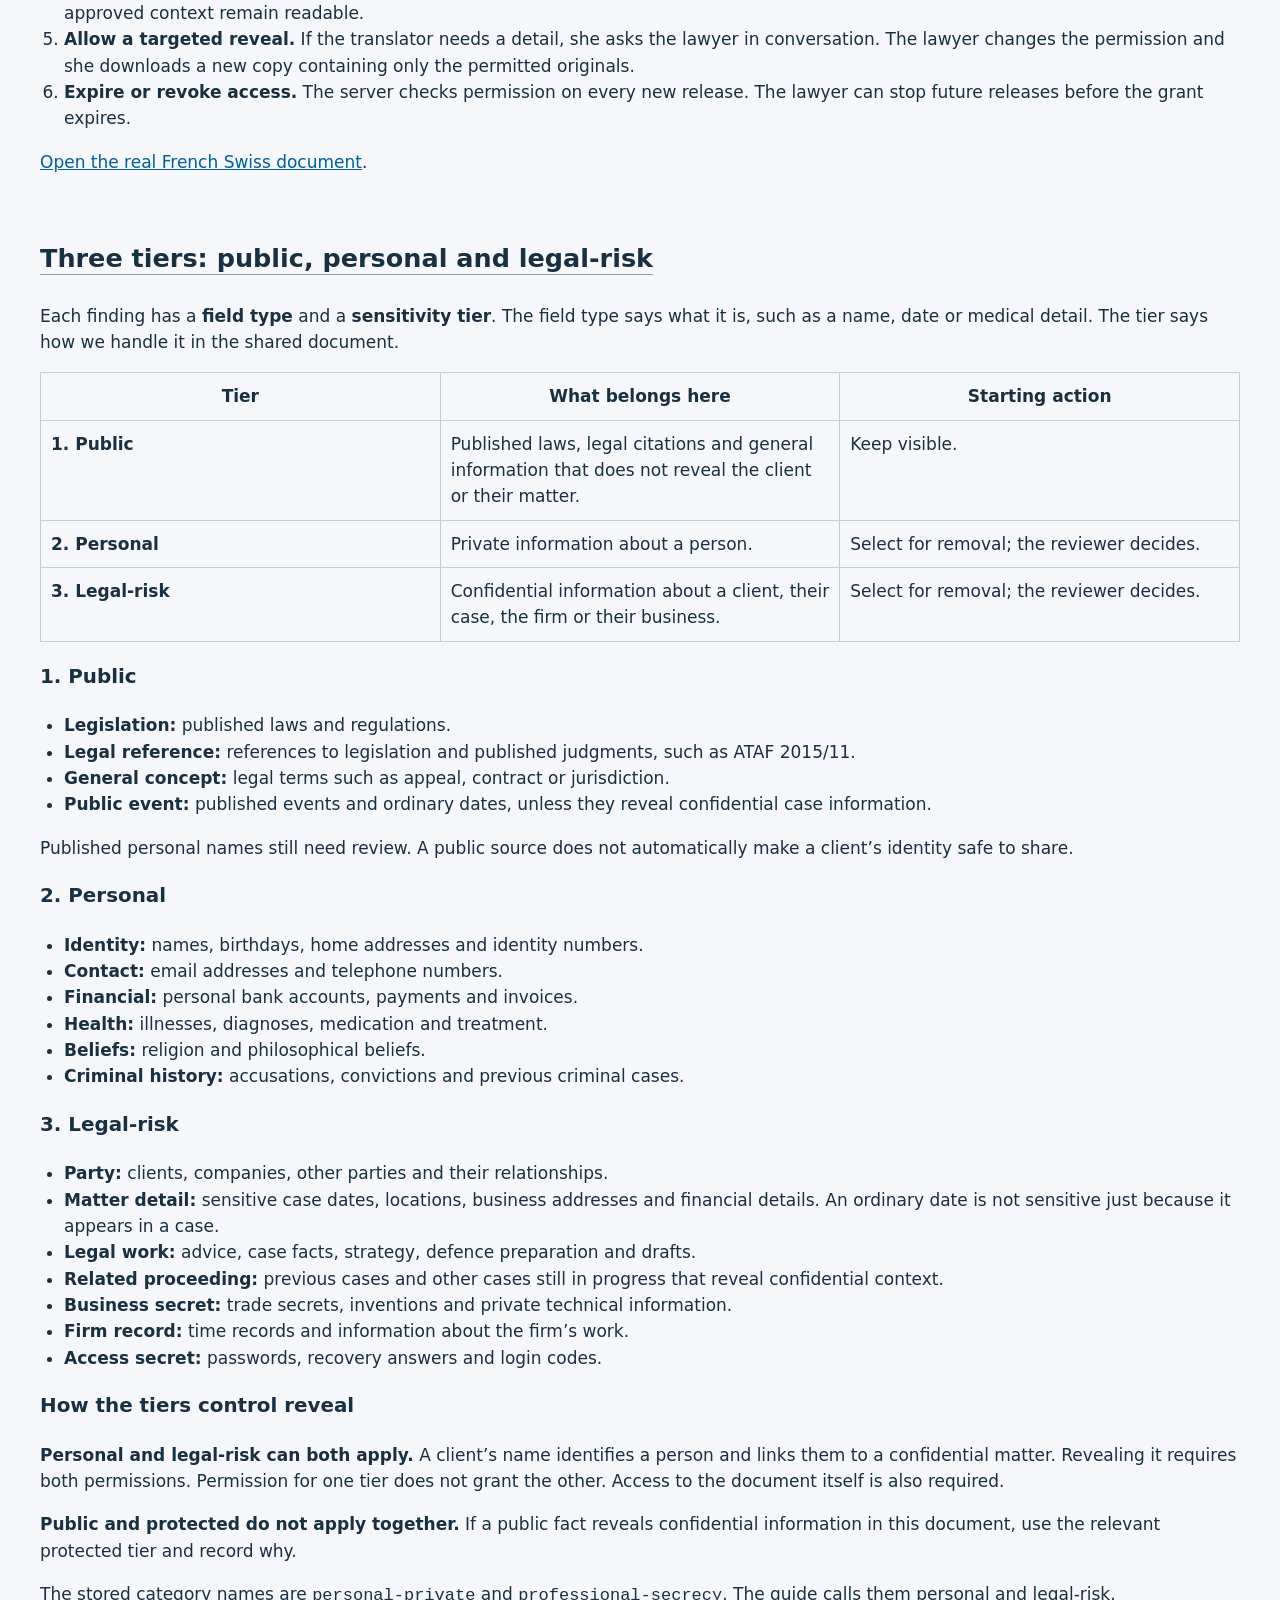
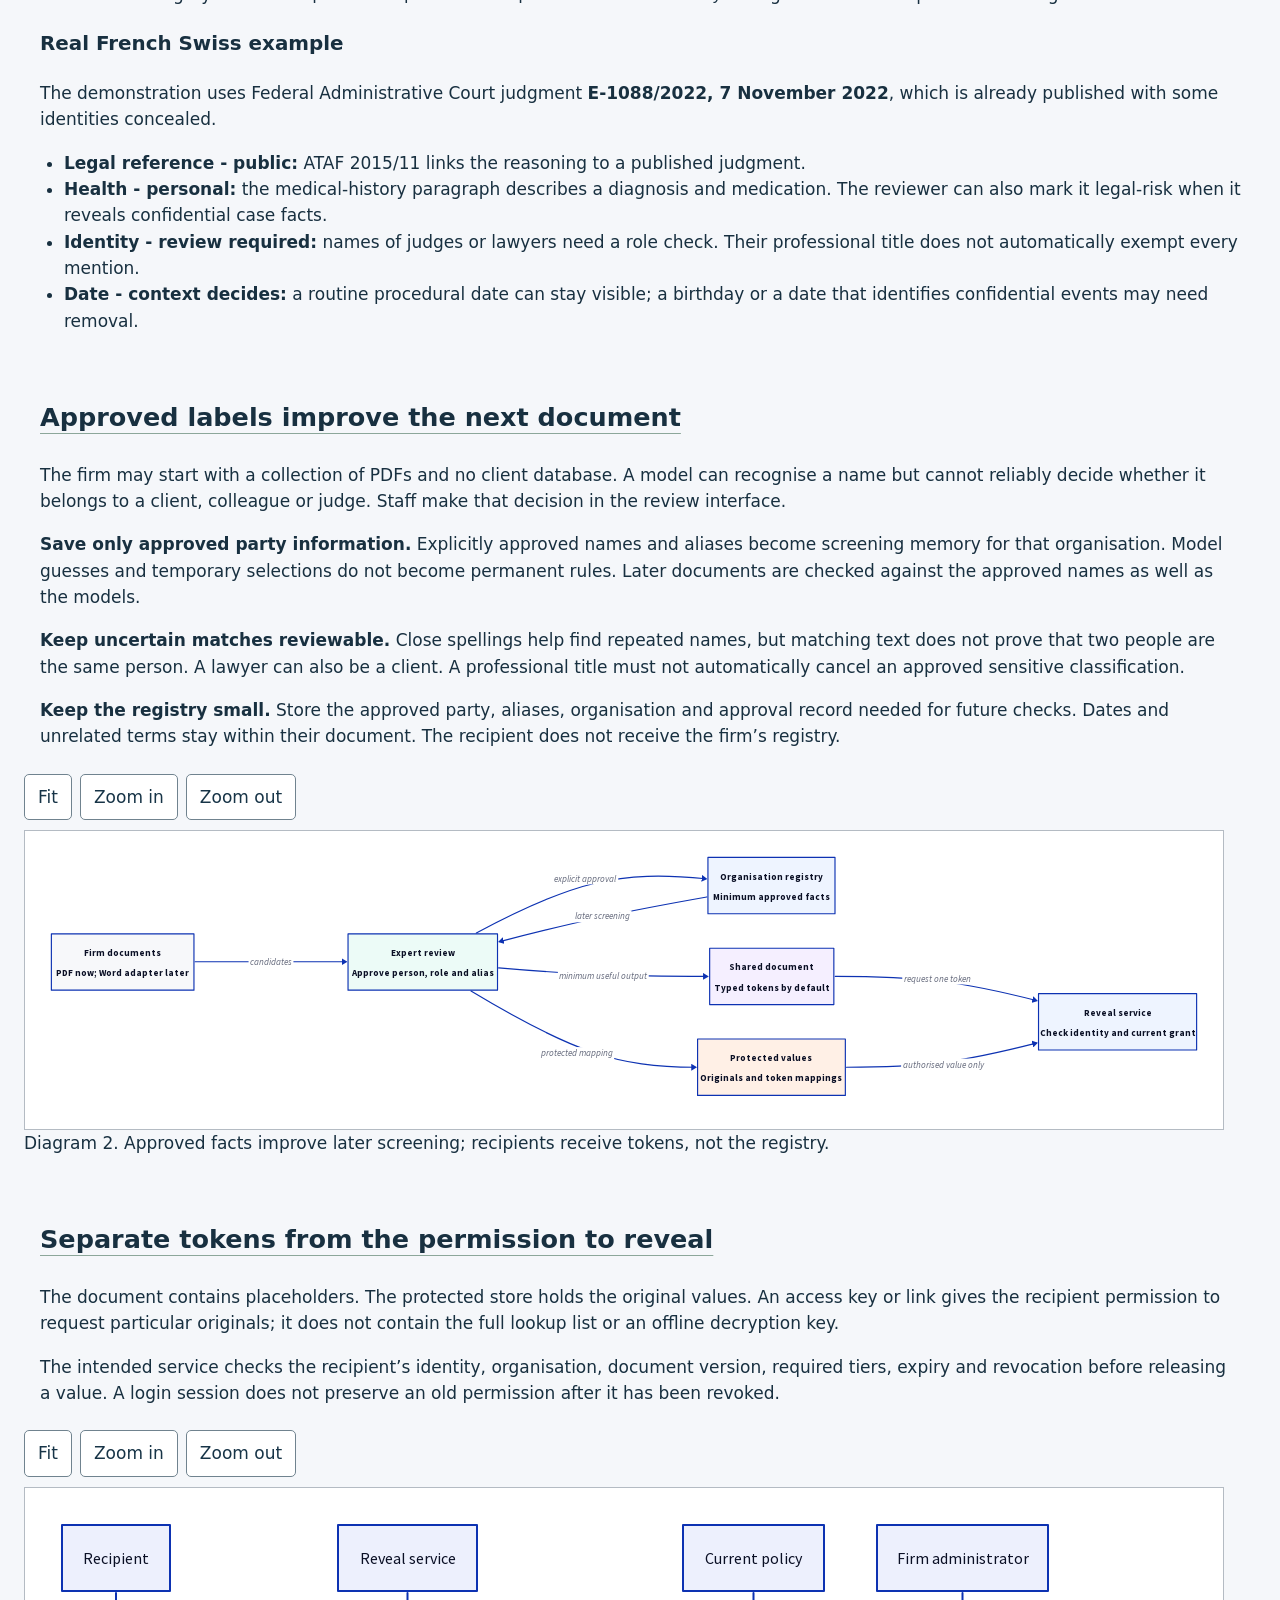
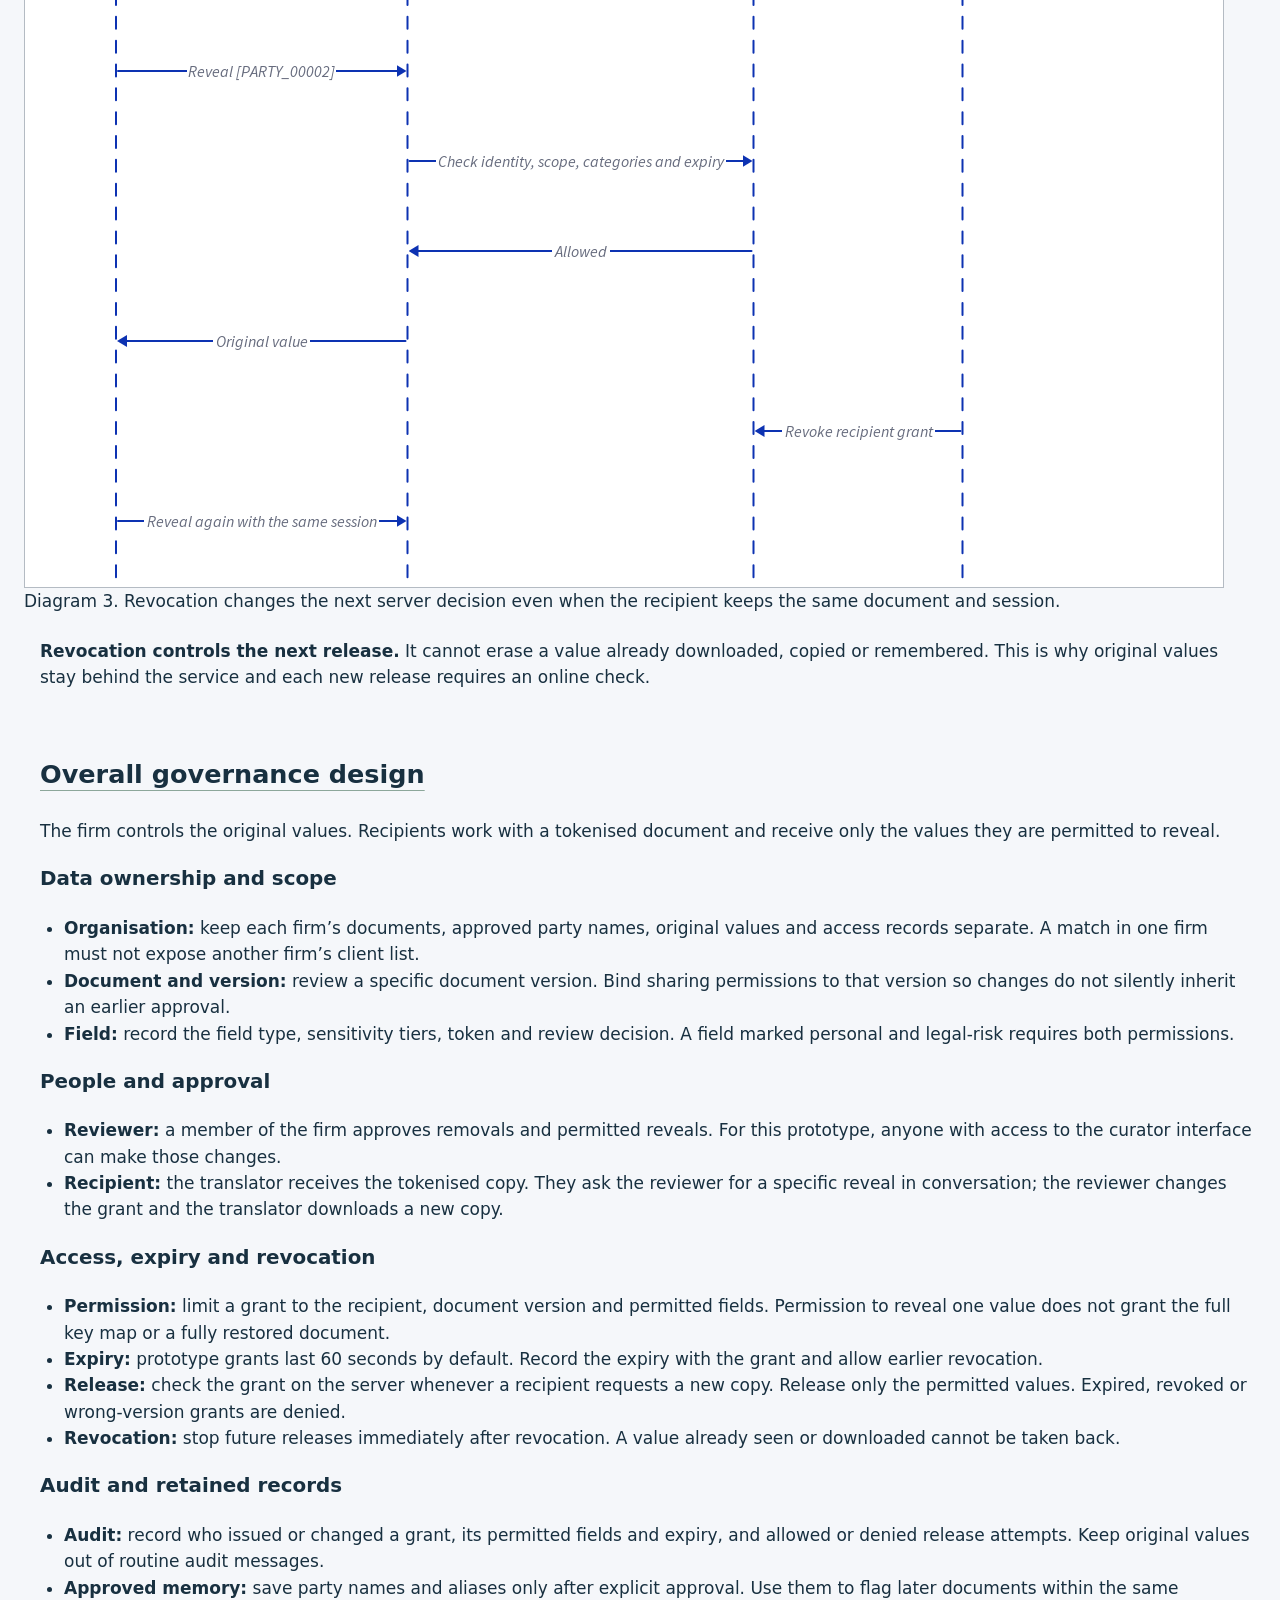
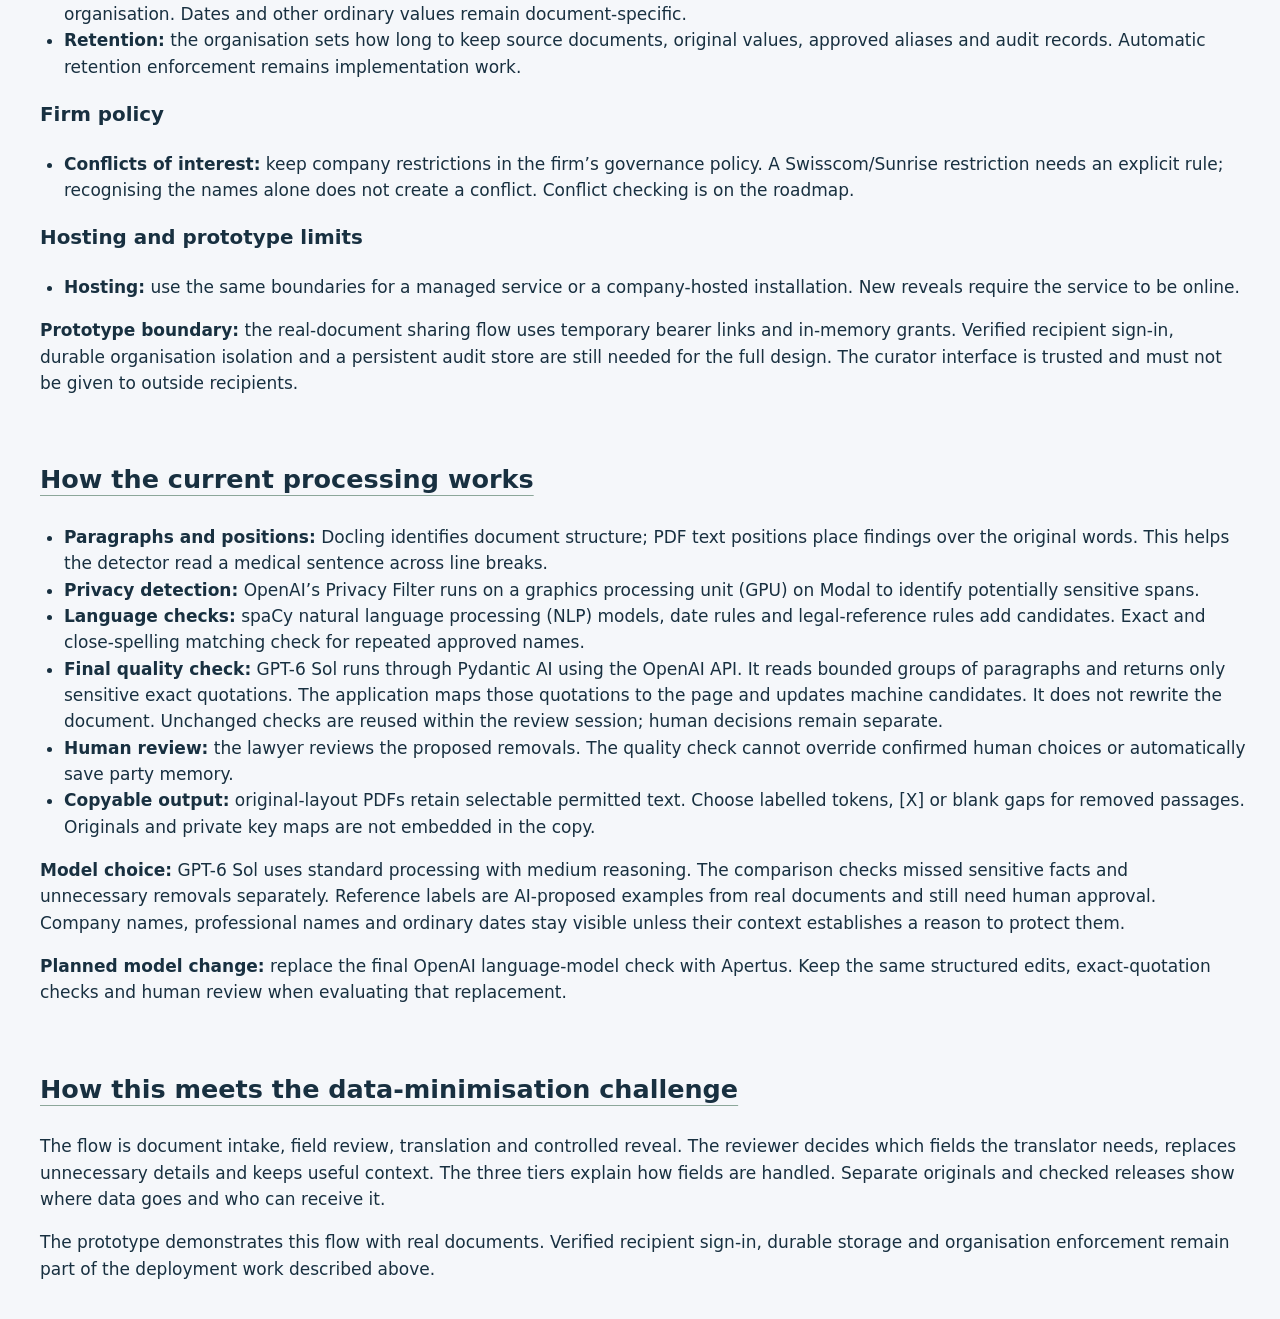
==== commit 01d995a7: "Keep permitted PDF text selectable with reviewed replacement styles" ====
--- a/extension/governance-guide.html
+++ b/extension/governance-guide.html
@@ -774,6 +774,9 @@
 <li><strong>Human review:</strong> the lawyer reviews the proposed
 removals. The quality check cannot override confirmed human choices or
 automatically save party memory.</li>
+<li><strong>Copyable output:</strong> original-layout PDFs retain selectable
+permitted text. Choose labelled tokens, [X] or blank gaps for removed
+passages. Originals and private key maps are not embedded in the copy.</li>
 </ul>
 <p><strong>Model choice:</strong> GPT-6 Sol uses standard processing with medium reasoning.
 The comparison checks missed sensitive facts and unnecessary removals separately.
